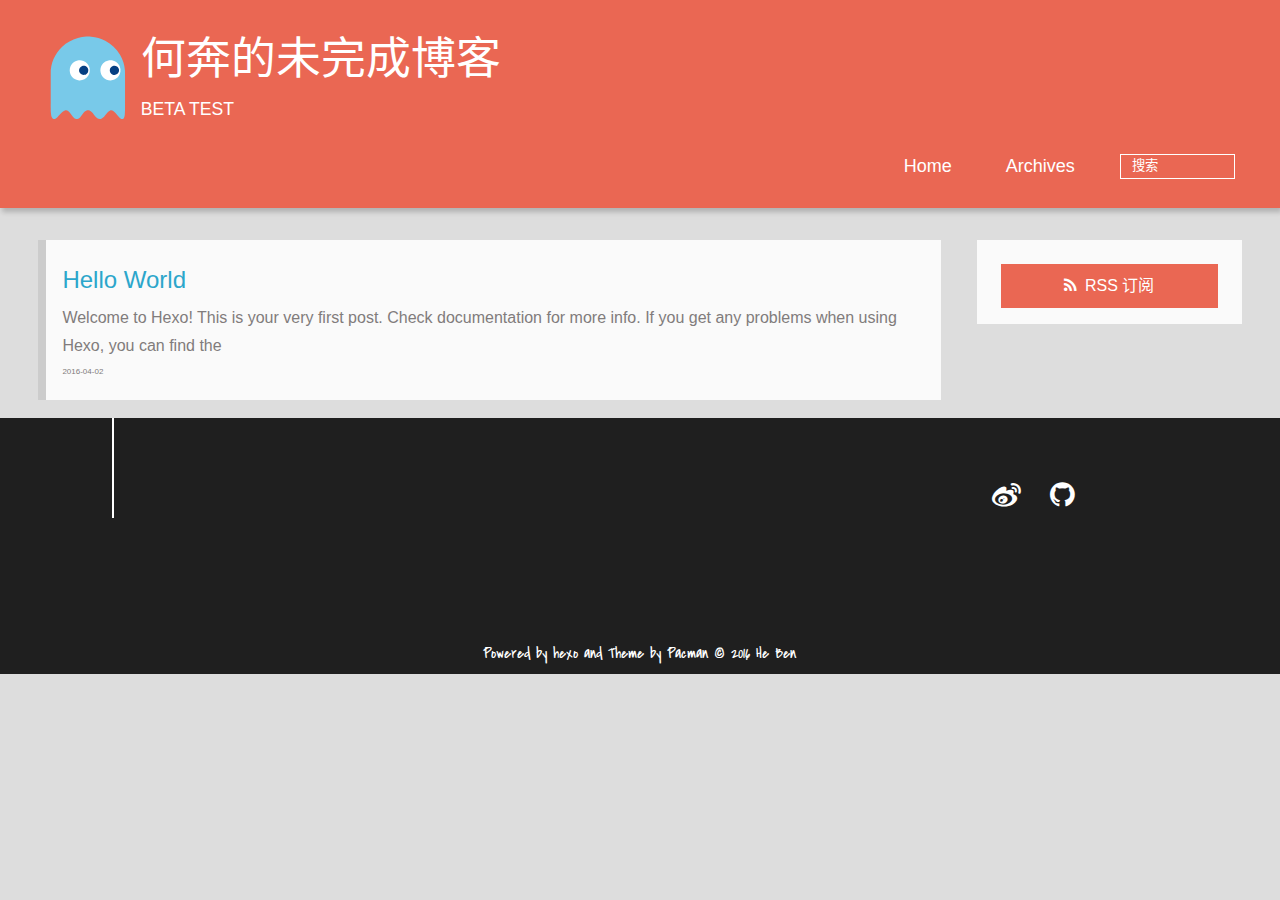
==== index.html @ cc57c38c "Site updated: 2016-04-03 23:12:09" ====
<!DOCTYPE HTML>
<html lang="zh-CN">
<head>
  <meta charset="UTF-8">
  
    <title>何奔的未完成博客</title>
    <meta name="viewport" content="width=device-width, initial-scale=1, maximum-scale=3, minimum-scale=1">
    
    <meta name="author" content="He Ben">
    
    <meta name="description" content="何奔的博客">
    
    
    
    
    
    <link rel="icon" href="/img/favicon.ico">
    
    
    <link rel="apple-touch-icon" href="/img/pacman.jpg">
    <link rel="apple-touch-icon-precomposed" href="/img/pacman.jpg">
    
    <link rel="stylesheet" href="/css/style.css">
</head>

  <body>
    <header>
      <div>
		
			<div id="imglogo">
				<a href="/"><img src="/img/logo.svg" alt="何奔的未完成博客" title="何奔的未完成博客"/></a>
			</div>
			
			<div id="textlogo">
				<h1 class="site-name"><a href="/" title="何奔的未完成博客">何奔的未完成博客</a></h1>
				<h2 class="blog-motto">BETA TEST</h2>
			</div>
			<div class="navbar"><a class="navbutton navmobile" href="#" title="菜单">
			</a></div>
			<nav class="animated">
				<ul>
					
						<li><a href="/">Home</a></li>
					
						<li><a href="/archives">Archives</a></li>
					
					<li>
					
					<form class="search" action="//google.com/search" method="get" accept-charset="utf-8">
						<label>Search</label>
						<input type="text" id="search" name="q" autocomplete="off" maxlength="20" placeholder="搜索" />
						<input type="hidden" name="q" value="site:yoursite.com">
					</form>
					
					</li>
				</ul>
			</nav>			
</div>

    </header>
    <div id="container">
      <div id="main">

  <section class="post" itemscope itemprop="blogPost">
  
    <a href="/2016/04/02/hello-world/" title="Hello World" itemprop="url">
  
    <h1 itemprop="name">Hello World</h1>
    
     
           <p itemprop="description" >Welcome to Hexo! This is your very first post. Check documentation for more info. If you get any problems when using Hexo, you can find the </p>
        
    
    <time datetime="2016-04-02T09:28:48.099Z" itemprop="datePublished">2016-04-02</time>
  </a>
</section>


</div>
      <div class="openaside"><a class="navbutton" href="#" title="显示侧边栏"></a></div>

<div id="asidepart">
<div class="closeaside"><a class="closebutton" href="#" title="隐藏侧边栏"></a></div>
<aside class="clearfix">

  

  

  <div class="rsspart">
	<a href="null" target="_blank" title="rss">RSS 订阅</a>
</div>

</aside>
</div>
    </div>
    <footer><div id="footer" >
	
	<div class="line">
		<span></span>
		<div class="author"></div>
	</div>
	
	
	<div class="social-font clearfix">
		
		<a href="http://weibo.com/http://weibo.com/3191573155/profile?topnav=1&amp;wvr=6&amp;is_all=1" target="_blank" title="weibo"></a>
		
		
		
		<a href="https://github.com/https://github.com/heben0011" target="_blank" title="github"></a>
		
		
		
	</div>
		<p class="copyright">Powered by <a href="http://hexo.io" target="_blank" title="hexo">hexo</a> and Theme by <a href="https://github.com/A-limon/pacman" target="_blank" title="Pacman">Pacman</a> © 2016 
		
		<a href="http://yoursite.com" target="_blank" title="He Ben">He Ben</a>
		
		</p>
</div>
</footer>
    <script src="/js/jquery-2.1.0.min.js"></script>
<script type="text/javascript">
$(document).ready(function(){ 
  $('.navbar').click(function(){
    $('header nav').toggleClass('shownav');
  });
  var myWidth = 0;
  function getSize(){
    if( typeof( window.innerWidth ) == 'number' ) {
      myWidth = window.innerWidth;
    } else if( document.documentElement && document.documentElement.clientWidth) {
      myWidth = document.documentElement.clientWidth;
    };
  };
  var m = $('#main'),
      a = $('#asidepart'),
      c = $('.closeaside'),
      o = $('.openaside');
  $(window).resize(function(){
    getSize(); 
    if (myWidth >= 1024) {
      $('header nav').removeClass('shownav');
    }else
    {
      m.removeClass('moveMain');
      a.css('display', 'block').removeClass('fadeOut');
      o.css('display', 'none');
        
    }
  });
  c.click(function(){
    a.addClass('fadeOut').css('display', 'none');
    o.css('display', 'block').addClass('fadeIn');
    m.addClass('moveMain');
  });
  o.click(function(){
    o.css('display', 'none').removeClass('beforeFadeIn');
    a.css('display', 'block').removeClass('fadeOut').addClass('fadeIn');      
    m.removeClass('moveMain');
  });
  $(window).scroll(function(){
    o.css("top",Math.max(80,260-$(this).scrollTop()));
  });
});
</script>







  </body>
 </html>
---- css/style.css ----
html,
body,
div,
span,
applet,
object,
iframe,
h1,
h2,
h3,
h4,
h5,
h6,
p,
blockquote,
pre,
a,
abbr,
acronym,
address,
big,
cite,
code,
del,
dfn,
em,
img,
ins,
kbd,
q,
s,
samp,
small,
strike,
strong,
sub,
sup,
tt,
var,
dl,
dt,
dd,
ol,
ul,
li,
fieldset,
form,
label,
legend,
table,
caption,
tbody,
tfoot,
thead,
tr,
th,
td {
  margin: 0;
  padding: 0;
  border: 0;
  outline: 0;
  font-weight: inherit;
  font-style: inherit;
  font-family: inherit;
  font-size: 100%;
  vertical-align: baseline;
}
body {
  line-height: 1;
  color: #000;
  background: #fff;
}
ol,
ul {
  list-style: none;
}
table {
  border-collapse: separate;
  border-spacing: 0;
  vertical-align: middle;
}
caption,
th,
td {
  text-align: left;
  font-weight: normal;
  vertical-align: middle;
}
a img {
  border: none;
}
/* custom Font*/
@font-face {
  font-family: "covered_by_your_graceregular";
  font-weight: normal;
  font-style: normal;
  src: url("../font/coveredbyyourgrace-webfont.eot");
  src: url("../font/coveredbyyourgrace-webfont.eot?#iefix") format('embedded-opentype'), url("../font/coveredbyyourgrace-webfont.svg#covered_by_your_graceregular") format('svg'), url("../font/coveredbyyourgrace-webfont.woff") format('woff'), url("../font/coveredbyyourgrace-webfont.ttf") format('truetype');
}
/* icon Font */
@font-face {
  font-family: "FontAwesome";
  font-style: normal;
  font-weight: normal;
  src: url("../font/fontawesome-webfont.eot?v=#4.0.3");
  src: url("../font/fontawesome-webfont.eot?#iefix&v=#4.0.3") format("embedded-opentype"), url("../font/fontawesome-webfont.woff?v=#4.0.3") format("woff"), url("../font/fontawesome-webfont.ttf?v=#4.0.3") format("truetype"), url("../font/fontawesome-webfont.svg#fontawesomeregular?v=#4.0.3") format("svg");
}
/* Public style */
* {
  -webkit-margin-before: 0;
  -webkit-margin-after: 0;
}
body {
  background: #ddd;
  font-family: "Helvetica Neue", "Helvetica", "Microsoft YaHei", "WenQuanYi Micro Hei", Arial, sans-serif;
  font-size: 100%;
  color: #817c7c;
  line-height: 1.5;
}
small {
  font-size: 80%;
}
sub,
sup {
  font-size: 75%;
  line-height: 0;
  position: relative;
  vertical-align: baseline;
}
sup {
  top: -0.5em;
  padding-left: 0.3em;
}
sub {
  bottom: -0.25em;
}
a {
  text-decoration: none;
  color: #817c7c;
}
a:hover,
a:focus {
  outline: 0;
  text-decoration: none;
  -webkit-transition: color 0.25s, background 0.5s;
  -moz-transition: color 0.25s, background 0.5s;
  -o-transition: color 0.25s, background 0.5s;
  -ms-transition: color 0.25s, background 0.5s;
  transition: color 0.25s, background 0.5s;
}
a:hover:before {
  -webkit-transition: color 0.25s, background 0.5s;
  -moz-transition: color 0.25s, background 0.5s;
  -o-transition: color 0.25s, background 0.5s;
  -ms-transition: color 0.25s, background 0.5s;
  transition: color 0.25s, background 0.5s;
}
input:focus {
  outline: none;
}
input,
button {
  margin: 0;
  padding: 0;
}
input::-moz-focus-inner,
button::-moz-focus-inner {
  border: 0;
  padding: 0;
}
h1 {
  font-size: 1.5em;
}
.fa {
  display: inline-block;
  font-family: FontAwesome;
  font-style: normal;
  font-weight: normal;
  line-height: 1;
  -webkit-font-smoothing: antialiased;
  -moz-osx-font-smoothing: grayscale;
}
.clearfix {
  zoom: 1;
}
.clearfix:before,
.clearfix:after {
  content: "";
  display: table;
}
.clearfix:after {
  clear: both;
}
::-webkit-input-placeholder {
  color: #fff;
  padding: 2px 0 0 4px;
}
::-moz-placeholder {
  color: #fff;
  padding: 2px 0 0 4px;
}
:-ms-input-placeholder {
  color: #fff;
  padding: 2px 0 0 4px;
}
::-webkit-input-placeholder::before {
  font-family: "FontAwesome";
  -webkit-font-smoothing: antialiased;
  -moz-osx-font-smoothing: grayscale;
  content: "\f002";
  padding-right: 4px;
}
::-moz-placeholder:before {
  font-family: "FontAwesome";
  -webkit-font-smoothing: antialiased;
  -moz-osx-font-smoothing: grayscale;
  content: "\f002";
  padding-right: 4px;
}
:-ms-input-placeholder::before {
  font-family: "FontAwesome";
  -webkit-font-smoothing: antialiased;
  -moz-osx-font-smoothing: grayscale;
  content: "\f002";
  padding-right: 4px;
}
input[type="search"]::-webkit-search-cancel-button,
input[type="search"]::-webkit-search-decoration {
  -webkit-appearance: none;
}
::-webkit-search-cancel-button:after {
  font-family: "FontAwesome";
  -webkit-font-smoothing: antialiased;
  -moz-osx-font-smoothing: grayscale;
  content: '\f00d';
  color: #fff;
  padding-right: 4px;
}
/* css3 animate */
.animated {
  -webkit-animation-fill-mode: both;
  -moz-animation-fill-mode: both;
  -o-animation-fill-mode: both;
  -ms-animation-fill-mode: both;
  animation-fill-mode: both;
  -webkit-animation-duration: 1s;
  -moz-animation-duration: 1s;
  -o-animation-duration: 1s;
  -ms-animation-duration: 1s;
  animation-duration: 1s;
}
@-webkit-keyframes fadeIn {
  0% {
    opacity: 0;
    -ms-filter: "progid:DXImageTransform.Microsoft.Alpha(Opacity=0)";
    filter: alpha(opacity=0);
  }
  100% {
    opacity: 1;
    -ms-filter: none;
    filter: none;
  }
}
.fadeIn {
  -webkit-animation-name: fadeIn;
  -moz-animation-name: fadeIn;
  -o-animation-name: fadeIn;
  -ms-animation-name: fadeIn;
  animation-name: fadeIn;
}
.fadeOut {
  -webkit-animation-name: fadeOut;
  -moz-animation-name: fadeOut;
  -o-animation-name: fadeOut;
  -ms-animation-name: fadeOut;
  animation-name: fadeOut;
}
@-moz-keyframes fadeInDown {
  0% {
    opacity: 0;
    -ms-filter: "progid:DXImageTransform.Microsoft.Alpha(Opacity=0)";
    filter: alpha(opacity=0);
    -webkit-transform: translateY(-20px);
    -moz-transform: translateY(-20px);
    -o-transform: translateY(-20px);
    -ms-transform: translateY(-20px);
    transform: translateY(-20px);
  }
  100% {
    opacity: 1;
    -ms-filter: none;
    filter: none;
    -webkit-transform: translateY(0);
    -moz-transform: translateY(0);
    -o-transform: translateY(0);
    -ms-transform: translateY(0);
    transform: translateY(0);
  }
}
@-webkit-keyframes fadeInDown {
  0% {
    opacity: 0;
    -ms-filter: "progid:DXImageTransform.Microsoft.Alpha(Opacity=0)";
    filter: alpha(opacity=0);
    -webkit-transform: translateY(-20px);
    -moz-transform: translateY(-20px);
    -o-transform: translateY(-20px);
    -ms-transform: translateY(-20px);
    transform: translateY(-20px);
  }
  100% {
    opacity: 1;
    -ms-filter: none;
    filter: none;
    -webkit-transform: translateY(0);
    -moz-transform: translateY(0);
    -o-transform: translateY(0);
    -ms-transform: translateY(0);
    transform: translateY(0);
  }
}
@-o-keyframes fadeInDown {
  0% {
    opacity: 0;
    -ms-filter: "progid:DXImageTransform.Microsoft.Alpha(Opacity=0)";
    filter: alpha(opacity=0);
    -webkit-transform: translateY(-20px);
    -moz-transform: translateY(-20px);
    -o-transform: translateY(-20px);
    -ms-transform: translateY(-20px);
    transform: translateY(-20px);
  }
  100% {
    opacity: 1;
    -ms-filter: none;
    filter: none;
    -webkit-transform: translateY(0);
    -moz-transform: translateY(0);
    -o-transform: translateY(0);
    -ms-transform: translateY(0);
    transform: translateY(0);
  }
}
@keyframes fadeInDown {
  0% {
    opacity: 0;
    -ms-filter: "progid:DXImageTransform.Microsoft.Alpha(Opacity=0)";
    filter: alpha(opacity=0);
    -webkit-transform: translateY(-20px);
    -moz-transform: translateY(-20px);
    -o-transform: translateY(-20px);
    -ms-transform: translateY(-20px);
    transform: translateY(-20px);
  }
  100% {
    opacity: 1;
    -ms-filter: none;
    filter: none;
    -webkit-transform: translateY(0);
    -moz-transform: translateY(0);
    -o-transform: translateY(0);
    -ms-transform: translateY(0);
    transform: translateY(0);
  }
}
body >header {
  width: 100%;
  -webkit-box-shadow: 2px 4px 5px rgba(3,3,3,0.2);
  box-shadow: 2px 4px 5px rgba(3,3,3,0.2);
  background: #ea6753;
  color: #fff;
  padding: 1em 0 0.8em;
}
@media only screen and (min-width: 1024px) {
  body >header {
    padding: 1.8em 0 1.5em;
  }
}
body >header >div {
  width: 95%;
  margin: 0 auto;
  position: relative;
  overflow: hidden;
}
@media only screen and (min-width: 1024px) {
  body >header >div {
    width: 93%;
  }
}
body >header a {
  display: block;
  color: #fff;
}
#imglogo {
  float: left;
  width: 4em;
  height: 4em;
}
@media only screen and (min-width: 768px) {
  #imglogo {
    width: 5em;
  }
}
@media only screen and (min-width: 1024px) {
  #imglogo {
    width: 5.5em;
  }
}
#imglogo img {
  width: 4em;
}
@media only screen and (min-width: 768px) {
  #imglogo img {
    width: 5em;
  }
}
@media only screen and (min-width: 1024px) {
  #imglogo img {
    width: 5.5em;
  }
}
#textlogo {
  float: left;
  width: 75%;
  margin-left: 0.5em;
}
#textlogo h1.site-name {
  width: 86%;
  font-family: "covered_by_your_graceregular";
  font-size: 200%;
  line-height: 1.5;
  -webkit-font-smoothing: antialiased;
  -moz-osx-font-smoothing: grayscale;
}
@media only screen and (min-width: 768px) {
  #textlogo h1.site-name {
    font-size: 240%;
  }
}
@media only screen and (min-width: 1024px) {
  #textlogo h1.site-name {
    font-size: 280%;
  }
}
#textlogo h2.blog-motto {
  font-size: 0.7em;
  font-weight: normal;
}
@media only screen and (min-width: 768px) {
  #textlogo h2.blog-motto {
    font-size: 100%;
  }
}
@media only screen and (min-width: 1024px) {
  #textlogo h2.blog-motto {
    font-size: 110%;
  }
}
.navbar {
  position: absolute;
  width: 2em;
  right: 0em;
  top: 1em;
  padding: 0.5em;
}
@media only screen and (min-width: 1024px) {
  .navbar {
    display: none;
  }
}
.navbutton::before {
  font-family: "FontAwesome";
  -webkit-font-smoothing: antialiased;
  -moz-osx-font-smoothing: grayscale;
  content: "\f0c9";
}
.navmobile::before {
  padding-left: 1em;
}
header nav {
  float: left;
  width: 100%;
  font-size: 112.5%;
  padding-top: 0.5em;
  max-height: 0.01em;
  -webkit-transition: max-height 1s ease-out;
  -moz-transition: max-height 1s ease-out;
  -o-transition: max-height 1s ease-out;
  -ms-transition: max-height 1s ease-out;
  transition: max-height 1s ease-out;
}
@media only screen and (min-width: 568px) {
  header nav {
    width: 50%;
  }
}
@media only screen and (min-width: 1024px) {
  header nav {
    float: right;
    width: auto;
    margin-top: 1em;
    max-height: none;
  }
}
@media only screen and (min-width: 1024px) {
  header nav ul {
    float: right;
  }
}
@media only screen and (min-width: 1024px) {
  header nav ul li {
    float: left;
  }
}
header nav ul li a {
  padding: 0.2em 0 0.2em 1em;
}
@media only screen and (min-width: 1024px) {
  header nav ul li a {
    padding: 0.2em 1.5em;
  }
}
header nav ul li a:hover {
  background: #dd2c11;
  color: #e9cd4c;
}
.shownav {
  max-height: 40em;
}
.search {
  padding: 0.1em 0 0 1em;
}
.search input {
  line-height: 1.7;
  border: 1px solid #fff;
  color: #fff;
  background: transparent;
  width: 80%;
  padding-left: 0.5em;
}
@media only screen and (min-width: 1024px) {
  .search input {
    width: 8em;
    -webkit-transition: 0.5s width;
    -moz-transition: 0.5s width;
    -o-transition: 0.5s width;
    -ms-transition: 0.5s width;
    transition: 0.5s width;
  }
  .search input:focus {
    width: 15em;
  }
}
.search label {
  display: none;
}
/* index layout */
#container {
  width: 95%;
  margin: 0 auto;
  overflow: hidden;
}
@media only screen and (min-width: 768px) {
  #container {
    width: 96%;
  }
}
@media only screen and (min-width: 1024px) {
  #container {
    width: 94%;
  }
}
@media only screen and (min-width: 1560px) {
  #container {
    width: 82%;
  }
}
#main {
  margin: 1em 0 0;
  line-height: 1.8;
}
@media only screen and (min-width: 1024px) {
  #main {
    margin: 2em 0 0;
    width: 75%;
    float: left;
    -webkit-transition: margin 0.5s ease-out;
    -moz-transition: margin 0.5s ease-out;
    -o-transition: margin 0.5s ease-out;
    -ms-transition: margin 0.5s ease-out;
    transition: margin 0.5s ease-out;
  }
}
#main section.post {
  background: #fafafa;
  margin-bottom: 0.125em;
}
#main section.post a {
  display: block;
  border-left: 0.5em solid #ccc;
  -webkit-transition: border-left 0.45s;
  -moz-transition: border-left 0.45s;
  -o-transition: border-left 0.45s;
  -ms-transition: border-left 0.45s;
  transition: border-left 0.45s;
  padding: 0.5em;
}
@media only screen and (min-width: 768px) {
  #main section.post a {
    padding: 1em;
  }
}
#main section.post a:hover {
  border-left: 0.5em solid #ea6753;
}
#main section.post a h1 {
  color: #2ca6cb;
  line-height: 2;
}
#main section.post a p {
  color: #817c7c;
}
#main section.post a time {
  color: #817c7c;
  display: block;
  margin: 0.5em 0;
  font-size: 0.5em;
}
.moveMain {
  margin-left: 10% !important;
}
#page-nav {
  background: #fafafa;
  text-align: center;
  overflow: hidden;
}
#page-nav a,
#page-nav span {
  display: inline-block;
  padding: 0.5em 1em;
}
#page-nav a {
  color: #2ca6cb;
}
#page-nav a:hover {
  background: #ccc;
  color: #ea6753;
}
#page-nav .prev {
  float: left;
  border-left: 0.5em solid #ccc;
  -webkit-transition: border-left 0.5s;
  -moz-transition: border-left 0.5s;
  -o-transition: border-left 0.5s;
  -ms-transition: border-left 0.5s;
  transition: border-left 0.5s;
}
#page-nav .prev:hover {
  border-left: 0.5em solid #ea6753;
}
#page-nav .next {
  float: right;
}
#page-nav .page-number {
  display: none;
}
@media only screen and (min-width: 768px) {
  #page-nav .page-number {
    display: inline-block;
  }
}
#page-nav .current {
  color: #b8b8b8;
  font-weight: bold;
}
#page-nav .space {
  color: #2ca6cb;
}
/* page layout */
@media only screen and (min-width: 1024px) {
  .page {
    margin-left: 10% !important;
  }
}
/* archive layout */
.category-icon:before,
.tag-icon:before,
.archive-icon:before {
  font-family: "FontAwesome";
  -webkit-font-smoothing: antialiased;
  -moz-osx-font-smoothing: grayscale;
  color: #ccc;
  font-size: 100%;
  padding-right: 0.3em;
}
.category-icon:before {
  content: "\f07b";
}
.tag-icon:before {
  content: "\f02c";
}
.archive-icon:before {
  content: "\f187";
}
.archive-title {
  margin: 1em 0;
  width: 97%;
  padding: 2em 0 2em 3%;
  background: #fafafa;
  border-left: 0.5em solid #ccc;
}
@media only screen and (min-width: 1024px) {
  .archive-title {
    margin: 2em 0;
    width: 18.5%;
    padding-left: 0.5%;
    float: left;
  }
}
.archive-title h2 {
  width: 90%;
  color: #2ca6cb;
  font-size: 120%;
}
.archive-title a {
  color: #2ca6cb;
  -webkit-transition: color 0.5s;
  -moz-transition: color 0.5s;
  -o-transition: color 0.5s;
  -ms-transition: color 0.5s;
  transition: color 0.5s;
}
.archive-title a:hover {
  color: #ea6753;
  -webkit-transition: color 0.5s;
  -moz-transition: color 0.5s;
  -o-transition: color 0.5s;
  -ms-transition: color 0.5s;
  transition: color 0.5s;
}
.current {
  color: #ea6753 !important;
}
@media only screen and (min-width: 768px) {
  .archive-part {
    min-height: 200px;
  }
}
@media only screen and (min-width: 1024px) {
  .archive-part {
    width: 78% !important;
    float: right;
    margin-left: 2% !important;
  }
}
.archive-part section.post {
  width: 100%;
}
@media only screen and (min-width: 768px) {
  .archive-part section.post {
    float: left;
    width: 50%;
  }
}
@media only screen and (min-width: 1024px) {
  .archive-part section.post {
    width: 33.333%;
  }
}
@media only screen and (min-width: 768px) {
  .archive-nav {
    width: 100%;
    float: left;
    margin-top: 1em;
  }
}
/* tags&categories layout */
.all-list-box {
  min-height: 400px;
}
.post,
.page {
  background: #fafafa;
}
.post a,
.page a {
  color: #2ca6cb;
}
.post a:hover,
.page a:hover {
  color: #ea6753;
}
@media only screen and (min-width: 768px) {
  article header.article-info {
    border-bottom: 1px solid #dbdbdb;
  }
}
article header.article-info >h1 {
  padding: 0.2em 3%;
  font-size: 170%;
  line-height: 1.5;
  word-wrap: break-word;
  word-break: normal;
  -webkit-font-smoothing: antialiased;
  -moz-osx-font-smoothing: grayscale;
  border-left: 5px solid #ea6753;
}
@media only screen and (min-width: 1024px) {
  article header.article-info >h1 {
    font-size: 200%;
    padding-top: 0.3em;
  }
}
article header.article-info >p.article-author {
  padding: 0.3em 4% 0.3em 0;
  text-align: right;
  border-bottom: 1px solid #dbdbdb;
}
@media only screen and (min-width: 768px) {
  article header.article-info >p.article-author {
    float: right;
    border-bottom: none;
  }
}
article header.article-info >p.article-time {
  padding-top: 0.5em;
  font-size: 0.8em;
  text-align: center;
}
@media only screen and (min-width: 768px) {
  article header.article-info >p.article-time {
    float: right;
    margin-right: 1em;
    padding-top: 0.1em;
    font-size: 0.9em;
  }
}
article header.article-info >p.article-time:before {
  font-family: "FontAwesome";
  font-size: 130%;
  content: "\f017";
  -webkit-font-smoothing: antialiased;
  -moz-osx-font-smoothing: grayscale;
}
article .article-content {
  padding: 1.5em 4%;
}
article .article-content .kb {
  padding: 0.1em 0.6em;
  border: 1px solid #ccc;
  background-color: code-color;
  color: #8f8f8f;
  -webkit-box-shadow: 0 1px 0 rgba(0,0,0,0.2), 0 0 0 2px #fff inset;
  box-shadow: 0 1px 0 rgba(0,0,0,0.2), 0 0 0 2px #fff inset;
  -webkit-border-radius: 3px;
  border-radius: 3px;
  display: inline-block;
  margin: 0 0.1em;
  text-shadow: 0 1px 0 #fff;
  line-height: 1.5;
  white-space: nowrap;
}
article .article-content h1,
article .article-content h2 {
  font-size: 180%;
  line-height: 1.2em;
}
article .article-content h3,
article .article-content h4,
article .article-content h5,
article .article-content h6 {
  font-size: 140%;
}
article .article-content h1,
article .article-content h2,
article .article-content h3,
article .article-content h4,
article .article-content h5,
article .article-content h6 {
  color: #333;
  -webkit-font-smoothing: antialiased;
  -moz-osx-font-smoothing: grayscale;
  padding: 0.3em 0;
  margin: 0.5em 0;
}
article .article-content h1 >code,
article .article-content h2 >code,
article .article-content h3 >code,
article .article-content h4 >code,
article .article-content h5 >code,
article .article-content h6 >code {
  color: #a3a3a3;
}
article .article-content hr {
  border: 1px solid #dbdbdb;
}
article .article-content strong {
  font-weight: bold;
}
article .article-content em {
  font-style: italic;
}
article .article-content acronym,
article .article-content abbr {
  border-bottom: 1px dotted;
}
article .article-content blockquote {
  border-left: 0.2em solid #ea6753;
  margin: 0.65em 0 0.65em 4%;
  padding-left: 1%;
  line-height: 1.5;
  font-size: 110%;
}
article .article-content blockquote footer {
  background: #fafafa;
  padding: 0;
  margin: 0;
  font-size: 80%;
  line-height: 1em;
}
article .article-content blockquote cite {
  font-style: italic;
  padding-left: 0.5em;
}
article .article-content ul,
article .article-content ol {
  padding-left: 2em;
  font-size: 105%;
}
@media only screen and (min-width: 768px) {
  article .article-content ul,
  article .article-content ol {
    padding-left: 3em;
  }
}
article .article-content ul li {
  list-style: disc;
  text-align: match-parent;
  margin: 0.5em 0;
}
article .article-content ol li {
  list-style-type: decimal;
  margin: 0.5em 0;
}
article .article-content dl dt {
  font-weight: blod;
}
article .article-content ul li>code,
article .article-content ol li>code,
article .article-content p code,
article .article-content strong code,
article .article-content em code {
  font-family: Monaco, Menlo, Consolas, Courier New, monospace;
  background: #eee;
  color: #747070;
  border: 1px solid #d6d6d6;
  padding: 0 5px;
  margin: 0 2px;
  font-size: 90%;
  white-space: nowrap;
  text-shadow: 0 1px #fff;
}
article .article-content p {
  font-size: 105%;
  line-height: 1.7;
  margin: 0.7em 0;
}
@media only screen and (min-width: 1024px) {
  article .article-content p {
    margin: 1.2em 0;
  }
}
article .article-content img,
article .article-content video,
article .article-content figure img {
  max-width: 100%;
  display: block;
  margin: auto;
  height: auto;
  vertical-align: middle;
  padding-top: 0.5em;
}
@media only screen and (min-width: 1024px) {
  article .article-content img,
  article .article-content video,
  article .article-content figure img {
    padding-top: 0.7em;
  }
}
article .article-content figcaption,
article .article-content .caption {
  text-align: center;
  display: block;
  font-size: 0.9em;
  font-weight: blod;
}
article .article-content .video-container {
  position: relative;
  padding-top: 56%;
  height: 0;
  overflow: hidden;
}
article .article-content .video-container iframe,
article .article-content .video-container object,
article .article-content .video-container embed {
  position: absolute;
  top: 0;
  left: 0;
  width: 100%;
  height: 100%;
  margin-top: 0;
}
article .article-content table {
  width: 100%;
  border-collapse: collapse;
  border-spacing: 0;
}
article .article-content table th {
  font-weight: bold;
  border-bottom: 3px solid #dbdbdb;
  padding-bottom: 0.5em;
}
article .article-content table td {
  border-bottom: 1px solid #dbdbdb;
  padding: 10px 0;
}
article .article-content .pullquote {
  text-align: left;
  width: 45%;
  margin: 0;
  border: none;
}
article .article-content .left {
  margin-left: 0.5em;
  margin-right: 1em;
  float: left;
}
article .article-content .right {
  margin-right: 0.5em;
  margin-left: 1em;
  float: right;
}
footer.article-footer {
  background: #fafafa;
  padding: 0 4%;
  margin: 0;
  border-top: 1px solid #dbdbdb;
}
.article-share {
  float: right;
  width: 100%;
}
@media only screen and (min-width: 568px) {
  .article-share {
    width: 60%;
  }
}
@media only screen and (min-width: 768px) {
  .article-share {
    width: 40%;
  }
}
.share span {
  float: right;
  height: 3em;
  width: 1em;
  margin-right: 0.5em;
  position: relative;
  color: #d6d6d6;
}
.share span:before {
  font-family: "FontAwesome";
  content: "\f064";
  font-size: 1em;
  -webkit-font-smoothing: antialiased;
  -moz-osx-font-smoothing: grayscale;
  width: 1.5em;
  height: 1.5em;
  position: absolute;
  top: 50%;
  left: 50%;
  margin-top: -0.75em;
  margin-left: -0.75em;
}
.share a {
  float: right;
  width: 3em;
  height: 3em;
  display: block;
  position: relative;
}
.share a:before {
  font-size: 100%;
  font-family: "FontAwesome";
  text-align: center;
  color: #817c7c;
  -webkit-font-smoothing: antialiased;
  -moz-osx-font-smoothing: grayscale;
  width: 1.5em;
  height: 1.5em;
  position: absolute;
  top: 50%;
  left: 50%;
  margin-top: -0.75em;
  margin-left: -0.75em;
}
.share a:hover:before {
  color: #fff;
}
.article-share-twitter:before {
  content: "\f099";
}
.article-share-twitter:hover {
  background: #00aced;
  text-shadow: 0 1px #008abe;
}
.article-share-facebook:before {
  content: "\f09a";
}
.article-share-facebook:hover {
  background: #3b5998;
  text-shadow: 0 1px #2f477a;
}
.article-share-weibo:before {
  content: "\f18a";
}
.article-share-weibo:hover {
  background: #eb182c;
  text-shadow: 0 1px #bf1121;
}
.article-share-qrcode:before {
  content: "\f029";
}
.article-share-qrcode:hover {
  background: #49ae0f;
  text-shadow: 0 1px #3a8b0c;
}
.article-back-to-top:before {
  content: "\f062";
}
.article-back-to-top:hover {
  background: #762c54;
  text-shadow: 0 1px #5e2343;
}
.qrcode {
  width: 15em;
  height: 15em;
  position: absolute;
  top: 50%;
  left: 50%;
  margin-top: -7.5em;
  margin-left: -7.5em;
  background: #fff;
  border: 2px solid #ccc;
  -webkit-border-radius: 3px;
  border-radius: 3px;
  display: inline-block;
  opacity: 0;
  -ms-filter: "progid:DXImageTransform.Microsoft.Alpha(Opacity=0)";
  filter: alpha(opacity=0);
  position: fixed;
  text-align: center;
  visibility: hidden;
  z-index: 10;
  -webkit-transition: opacity 0.5s;
  -moz-transition: opacity 0.5s;
  -o-transition: opacity 0.5s;
  -ms-transition: opacity 0.5s;
  transition: opacity 0.5s;
}
@media only screen and (min-width: 1024px) {
  .qrcode {
    width: 20em;
    height: 20em;
    position: absolute;
    top: 50%;
    left: 50%;
    margin-top: -10em;
    margin-left: -10em;
    position: fixed;
  }
}
.qrcode span {
  display: block;
  width: 80%;
  height: 1.5em;
  font-size: 80%;
  float: left;
}
.qrcode span:before {
  content: none;
}
.qrcode a {
  display: block;
  width: 16%;
  height: 1.5em;
  float: left;
}
.qrcode img {
  width: 90%;
  height: 90%;
}
.qrclose:before {
  font-family: "FontAwesome";
  -webkit-font-smoothing: antialiased;
  -moz-osx-font-smoothing: grayscale;
  content: "\f057";
  color: #ccc;
}
.qrclose:hover:before {
  color: #2ca6cb !important;
}
.overlay {
  display: none !important;
}
.overlay:target+.qrcode {
  opacity: 1;
  -ms-filter: none;
  filter: none;
  visibility: visible;
}
.article-tags,
.article-categories {
  padding: 0.5em 0;
  float: left;
  width: 100%;
}
@media only screen and (min-width: 568px) {
  .article-tags,
  .article-categories {
    width: 50%;
  }
}
@media only screen and (min-width: 768px) {
  .article-tags,
  .article-categories {
    width: 30%;
  }
}
.article-tags {
  color: #d6d6d6;
}
.article-tags span {
  position: relative;
  float: left;
  width: 1em;
  height: 2em;
  margin-right: 0.5em;
}
.article-tags span:before {
  font-family: "FontAwesome";
  -webkit-font-smoothing: antialiased;
  -moz-osx-font-smoothing: grayscale;
  width: 1.2em;
  height: 1.2em;
  position: absolute;
  top: 50%;
  left: 50%;
  margin-top: -0.6em;
  margin-left: -0.6em;
  content: "\f02c";
}
.article-tags a {
  float: left;
  padding: 0 0.3em;
  margin: 0.3em;
  background: #e6e6e6;
}
.article-tags a:hover {
  color: #fff;
  background: #2ca6cb;
}
.article-categories {
  color: #d6d6d6;
  margin-top: 0.3em;
}
.article-categories span:before {
  font-family: "FontAwesome";
  -webkit-font-smoothing: antialiased;
  -moz-osx-font-smoothing: grayscale;
  content: "\f07b";
}
.article-category-link {
  padding: 0.5em;
  margin: 0 0.3em;
}
.article-category-link:hover {
  color: #fff !important;
  background: #2ca6cb;
}
.article-nav {
  padding: 0 10%;
}
@media only screen and (min-width: 768px) {
  .article-nav {
    padding: 0 4%;
  }
}
.article-nav strong {
  font-size: 0.6em;
}
.article-nav a {
  display: block;
  overflow: hidden;
}
.article-nav .prev a:hover,
.article-nav .next a:hover {
  background: #2ca6cb;
  color: #fff;
}
.article-nav .prev {
  width: 100%;
  float: left;
}
.article-nav .prev strong {
  padding-left: 1.8em;
}
.article-nav .prev span:before {
  font-family: "FontAwesome";
  -webkit-font-smoothing: antialiased;
  -moz-osx-font-smoothing: grayscale;
  content: "\f100";
  padding-right: 0.5em;
}
@media only screen and (min-width: 768px) {
  .article-nav .prev {
    width: 45%;
    float: left;
  }
}
.article-nav .next {
  width: 100%;
  float: left;
  text-align: left;
}
.article-nav .next strong {
  padding-left: 1.5em;
}
.article-nav .next span:before {
  font-family: "FontAwesome";
  -webkit-font-smoothing: antialiased;
  -moz-osx-font-smoothing: grayscale;
  content: "\f101";
  padding-right: 0.5em;
}
@media only screen and (min-width: 768px) {
  .article-nav .next {
    width: 45%;
    float: right;
    text-align: right;
  }
  .article-nav .next strong {
    padding-right: 1.8em;
  }
  .article-nav .next span:before {
    content: none;
  }
  .article-nav .next span:after {
    font-family: "FontAwesome";
    -webkit-font-smoothing: antialiased;
    -moz-osx-font-smoothing: grayscale;
    content: "\f101";
    padding-left: 0.5em;
  }
}
section.comment {
  padding: 0 4%;
  margin: 1em 0;
}
.toc-article {
  background: #eee;
  margin: 2em 0 0 0.5em;
  padding: 1em;
}
.toc-article strong {
  padding: 0.3em 0;
}
#toc {
  line-height: 1em;
  font-size: 0.8em;
  float: right;
}
#toc .toc {
  padding: 0;
}
#toc .toc li {
  list-style-type: none;
}
#toc .toc-child {
  padding-left: 1.5em;
}
#toc.toc-aside {
  display: none;
  width: 13%;
  position: fixed;
  right: 2%;
  top: 320px;
  overflow: hidden;
  line-height: 1.5em;
  font-size: 1em;
  color: #333;
  opacity: 0.6;
  -ms-filter: "progid:DXImageTransform.Microsoft.Alpha(Opacity=60)";
  filter: alpha(opacity=60);
  -webkit-transition: opacity 1s ease-out;
  -moz-transition: opacity 1s ease-out;
  -o-transition: opacity 1s ease-out;
  -ms-transition: opacity 1s ease-out;
  transition: opacity 1s ease-out;
}
#toc.toc-aside strong {
  padding: 0.3em 0;
  color: #817c7c;
}
#toc.toc-aside:hover {
  -webkit-transition: opacity 0.3s ease-out;
  -moz-transition: opacity 0.3s ease-out;
  -o-transition: opacity 0.3s ease-out;
  -ms-transition: opacity 0.3s ease-out;
  transition: opacity 0.3s ease-out;
  opacity: 1;
  -ms-filter: none;
  filter: none;
}
#toc.toc-aside a {
  -webkit-transition: color 1s ease-out;
  -moz-transition: color 1s ease-out;
  -o-transition: color 1s ease-out;
  -ms-transition: color 1s ease-out;
  transition: color 1s ease-out;
}
#toc.toc-aside a:hover {
  color: #ea6753;
  -webkit-transition: color 0.3s ease-out;
  -moz-transition: color 0.3s ease-out;
  -o-transition: color 0.3s ease-out;
  -ms-transition: color 0.3s ease-out;
  transition: color 0.3s ease-out;
}
.active {
  color: #ea6753 !important;
}
.openaside {
  display: none;
  position: fixed;
  right: 7.5%;
  top: 260px;
}
.openaside a {
  display: block;
  color: #fff;
  border: 1px solid #fff;
  -webkit-border-radius: 5px;
  border-radius: 5px;
  background: #ea6753;
  padding: 0.2em 0.55em;
}
.openaside a::before {
  font-family: "FontAwesome";
  -webkit-font-smoothing: antialiased;
  -moz-osx-font-smoothing: grayscale;
  content: "\f0c9";
}
.closeaside {
  display: none;
}
.closeaside a {
  color: #ea6753;
}
.closeaside a:hover {
  color: #2ca6cb;
}
.closeaside a::before {
  font-family: "FontAwesome";
  -webkit-font-smoothing: antialiased;
  -moz-osx-font-smoothing: grayscale;
  content: "\f0c9";
}
@media only screen and (min-width: 1024px) {
  .closeaside {
    display: block;
    position: absolute;
    right: 25px;
    top: 22px;
  }
}
#asidepart {
  background: #fafafa;
  margin: 1em 0 0;
  padding: 0.5em 2% 1em;
}
@media only screen and (min-width: 1024px) {
  #asidepart {
    position: relative;
    float: left;
    width: 18%;
    margin: 2em 0 0 3%;
  }
}
.asidetitle {
  font-size: 1.1em;
  color: #2ca6cb;
  padding: 0 0 0.3125em 0;
  border-bottom: 0.1875em solid #ccc;
}
.asidetitle a {
  color: #2ca6cb;
}
.asidetitle a:hover {
  color: #ea6753;
  -webkit-transition: color 0.5s;
  -moz-transition: color 0.5s;
  -o-transition: color 0.5s;
  -ms-transition: color 0.5s;
  transition: color 0.5s;
}
@media only screen and (min-width: 768px) {
  .categorieslist {
    width: 45%;
    float: left;
    margin: 0 5% 0 0;
  }
}
@media only screen and (min-width: 1024px) {
  .categorieslist {
    width: 100%;
    float: none;
    margin: 1em 0 0;
  }
}
.categorieslist li {
  border-bottom: 1px solid #ccc;
}
.categorieslist li a {
  display: block;
  padding: 0.5em 5%;
}
.categorieslist li a:hover {
  color: #ea6753;
}
.tagslist {
  margin: 1em 0 0;
}
@media only screen and (min-width: 768px) {
  .tagslist {
    width: 45%;
    float: left;
    margin: 0 5% 0 0;
  }
}
@media only screen and (min-width: 1024px) {
  .tagslist {
    width: 100%;
    float: none;
    margin: 1em 0 0;
  }
}
.tagslist ul {
  padding: 0.5em 0;
}
.tagslist ul li {
  float: left;
}
.tagslist ul li a {
  display: block;
  margin: 0.3125em;
  padding: 0.125em 0.3125em;
  background: #dbdbdb;
}
.tagslist ul li a:hover {
  color: #ea6753;
  background: #e6e6e6;
}
.rsspart {
  background: #ea6753;
  width: 100%;
}
@media only screen and (min-width: 768px) {
  .rsspart {
    float: left;
    width: 45%;
    margin: 0 5% 0 0;
  }
}
@media only screen and (min-width: 1024px) {
  .rsspart {
    width: 100%;
    float: none;
    margin: 1em 0 0;
  }
}
.rsspart a {
  color: #fff;
  display: block;
  padding: 0.625em 0;
  text-align: center;
}
.rsspart a:hover {
  color: #ea6753;
  background: #fafafa;
}
.rsspart a::before {
  font-family: "FontAwesome";
  -webkit-font-smoothing: antialiased;
  -moz-osx-font-smoothing: grayscale;
  padding-right: 0.5em;
  content: "\f09e";
}
@media only screen and (min-width: 768px) {
  .archiveslist {
    width: 45%;
    float: left;
    margin: 0 5% 0 0;
  }
}
@media only screen and (min-width: 1024px) {
  .archiveslist {
    width: 100%;
    float: none;
    margin: 1em 0 0;
  }
}
.archiveslist li {
  font-size: 0.8em;
  line-height: 2em;
}
.archiveslist li a {
  padding: 0.5em;
}
.archiveslist li a:hover {
  color: #ea6753;
  -webkit-transition: color 0.25s;
  -moz-transition: color 0.25s;
  -o-transition: color 0.25s;
  -ms-transition: color 0.25s;
  transition: color 0.25s;
}
.archiveslist .archive-list-count:before {
  content: "(";
}
.archiveslist .archive-list-count:after {
  content: ")";
}
.archive-list {
  padding: 0.5em 0;
}
.archive-float ul {
  padding: 0;
}
.archive-float li {
  float: left;
  margin: 0.3em;
}
@media only screen and (min-width: 1024px) {
  .archive-float li {
    float: none;
  }
}
@media only screen and (min-width: 768px) {
  .tagcloudlist {
    width: 45%;
    float: left;
    margin: 0 5% 0 0;
  }
}
@media only screen and (min-width: 1024px) {
  .tagcloudlist {
    width: 100%;
    float: none;
    margin: 1em 0 0;
  }
}
.tagcloudlist .tagcloudlist a {
  padding: 0.2em;
  display: block;
  float: left;
}
.tagcloudlist .tagcloudlist a:hover {
  color: #ea6753;
  -webkit-transition: color 0.25s;
  -moz-transition: color 0.25s;
  -o-transition: color 0.25s;
  -ms-transition: color 0.25s;
  transition: color 0.25s;
}
.linkslist {
  margin-top: 0.5em;
}
@media only screen and (min-width: 768px) {
  .linkslist {
    width: 45%;
    float: left;
    margin: 0 5% 0 0;
  }
}
@media only screen and (min-width: 1024px) {
  .linkslist {
    width: 100%;
    float: none;
    margin: 1em 0 0;
  }
}
.linkslist ul {
  padding: 0.5em 0;
}
.linkslist ul a {
  font-size: 1em;
  line-height: 1.5;
  display: block;
  padding: 0 3%;
}
.linkslist ul a:hover {
  color: #ea6753;
  -webkit-transition: color 0.25s;
  -moz-transition: color 0.25s;
  -o-transition: color 0.25s;
  -ms-transition: color 0.25s;
  transition: color 0.25s;
}
footer {
  margin-top: 1em;
  background: #1f1f1f;
  padding: 0 2% 0.5em;
}
#footer {
  width: 95%;
  margin: 0 auto;
  overflow: hidden;
  position: relative;
}
#footer .line {
  width: 100%;
  height: 14em;
  margin: 0 auto;
}
@media only screen and (min-width: 768px) {
  #footer .line {
    width: 10em;
    float: left;
    position: relative;
  }
}
#footer .line span {
  display: block;
  width: 0.5em;
  height: 6.25em;
  border-right: 0.125em solid #fff;
  margin: 0 auto;
}
@media only screen and (min-width: 768px) {
  #footer .line span {
    position: absolute;
    left: 3em;
    margin: 0 0 1.5em;
  }
}
.author {
  width: 6.875em;
  height: 6.875em;
  margin: 0 auto;
  background: no-repeat url("source/img/author.jpg") left top;
  -webkit-background-size: 6.875em 6.875em;
  -moz-background-size: 6.875em 6.875em;
  background-size: 6.875em 6.875em;
  -webkit-border-radius: 3.4375em;
  border-radius: 3.4375em;
  -webkit-transition: -webkit-transform 2s ease-out;
  -moz-transition: -moz-transform 2s ease-out;
  -o-transition: -o-transform 2s ease-out;
  -ms-transition: -ms-transform 2s ease-out;
  transition: transform 2s ease-out;
}
.author:hover {
  -webkit-transform: rotateZ(360deg);
  -moz-transform: rotateZ(360deg);
  -o-transform: rotateZ(360deg);
  -ms-transform: rotateZ(360deg);
  transform: rotateZ(360deg);
}
@media only screen and (min-width: 768px) {
  .author {
    position: absolute;
    top: 6em;
    margin: 0 0 1.5em;
  }
}
.info {
  font-family: "covered_by_your_graceregular";
  -webkit-font-smoothing: antialiased;
  -moz-osx-font-smoothing: grayscale;
  font-size: 150%;
  line-height: 1.3em;
  width: 90%;
  margin: 0 auto;
  color: #fff;
}
@media only screen and (min-width: 768px) {
  .info {
    margin: 4.5em 0 2em 0;
    float: left;
    width: 75%;
  }
}
.social-font {
  width: 100%;
  margin: 0 auto;
  float: left;
  padding-left: 3%;
}
@media only screen and (min-width: 568px) {
  .social-font {
    padding-left: 20%;
  }
}
@media only screen and (min-width: 768px) {
  .social-font {
    width: 18em;
    position: absolute;
    right: -3em;
    top: 3em;
  }
}
.social-font a {
  float: left;
  display: block;
  width: 14%;
  color: #fff;
  font-size: 180%;
  padding: 0.5em;
}
@media only screen and (min-width: 1024px) {
  .social-font a {
    padding: 0.3em;
  }
}
.social-font a:hover:before {
  color: #2ca6cb;
}
.social-font a[title="weibo"]::before,
.social-font a[title="twitter"]::before,
.social-font a[title="github"]::before,
.social-font a[title="facebook"]::before,
.social-font a[title="linkedin"]::before {
  font-family: "FontAwesome";
  -webkit-font-smoothing: antialiased;
  -moz-osx-font-smoothing: grayscale;
}
.social-font a[title="weibo"]::before {
  content: "\f18a";
}
.social-font a[title="twitter"]::before {
  content: "\f099";
}
.social-font a[title="github"]::before {
  content: "\f09b";
}
.social-font a[title="facebook"]::before {
  content: "\f09a";
}
.social-font a[title="linkedin"]::before {
  content: "\f08c";
}
.copyright {
  -webkit-font-smoothing: antialiased;
  -moz-osx-font-smoothing: grayscale;
  font-family: "covered_by_your_graceregular";
  width: 100%;
  color: #fff;
  text-align: center;
}
@media only screen and (min-width: 768px) {
  .copyright {
    float: left;
  }
}
.copyright a {
  color: #fff;
}
.copyright a:hover {
  color: #2ca6cb;
}
.ds-highlight {
  color: #2ca6cb !important;
}
.ds-highlight:hover {
  color: #ea6753 !important;
}
.ds-avatar {
  background: #fafafa !important;
}
.ds-avatar img {
  width: 54px !important;
  height: 54px !important;
  border: 2px solid #dbdbdb !important;
  -webkit-border-radius: 27px !important;
  border-radius: 27px !important;
  -webkit-transition: -webkit-transform 0.5s ease-out !important;
  -moz-transition: -moz-transform 0.5s ease-out !important;
  -o-transition: -o-transform 0.5s ease-out !important;
  -ms-transition: -ms-transform 0.5s ease-out !important;
  transition: transform 0.5s ease-out !important;
}
.ds-avatar img:hover {
  -webkit-transform: rotateZ(360deg) !important;
  -moz-transform: rotateZ(360deg) !important;
  -o-transform: rotateZ(360deg) !important;
  -ms-transform: rotateZ(360deg) !important;
  transform: rotateZ(360deg) !important;
  -webkit-box-shadow: inset 0 -1px 0 rgba(51,51,51,0.2) sf !important;
  box-shadow: inset 0 -1px 0 rgba(51,51,51,0.2) sf !important;
}
.ds-children .ds-avatar img {
  width: 30px !important;
  height: 30px !important;
  -webkit-border-radius: 15px !important;
  border-radius: 15px !important;
  -webkit-transition: -webkit-transform 0.5s ease-out !important;
  -moz-transition: -moz-transform 0.5s ease-out !important;
  -o-transition: -o-transform 0.5s ease-out !important;
  -ms-transition: -ms-transform 0.5s ease-out !important;
  transition: transform 0.5s ease-out !important;
  border: 1px solid #dbdbdb !important;
}
.ds-children .ds-avatar img:hover {
  -webkit-transform: rotateZ(360deg) !important;
  -moz-transform: rotateZ(360deg) !important;
  -o-transform: rotateZ(360deg) !important;
  -ms-transform: rotateZ(360deg) !important;
  transform: rotateZ(360deg) !important;
  -webkit-box-shadow: inset 0 -1px 0 rgba(51,51,51,0.2) sf !important;
  box-shadow: inset 0 -1px 0 rgba(51,51,51,0.2) sf !important;
}
.ds-replybox img {
  width: 30px !important;
  height: 30px !important;
}
.ds-comment-body {
  padding-left: 80px !important;
}
.ds-children .ds-comment-body {
  padding-left: 60px !important;
}
.ds-post {
  border-top: none !important;
  margin-top: 0.5em !important;
}
.ds-comments {
  padding-bottom: 1em !important;
}
textarea {
  color: #817c7c !important;
  background: #fff !important;
}
textarea::-webkit-input-placeholder {
  color: #817c7c !important;
}
textarea::-moz-placeholder {
  color: #817c7c !important;
}
.article-gallery {
  background: #fafafa;
  position: relative;
}
.article-gallery-photos {
  position: relative;
  overflow: hidden;
}
.article-gallery-img {
  display: none;
  max-width: 100%;
img
  display: block;
  max-width: 100%;
  margin: 0 auto;
}
.article-gallery-img:first-child {
  display: block;
}
.article-gallery-img .loaded {
  position: absolute;
  display: block;
}
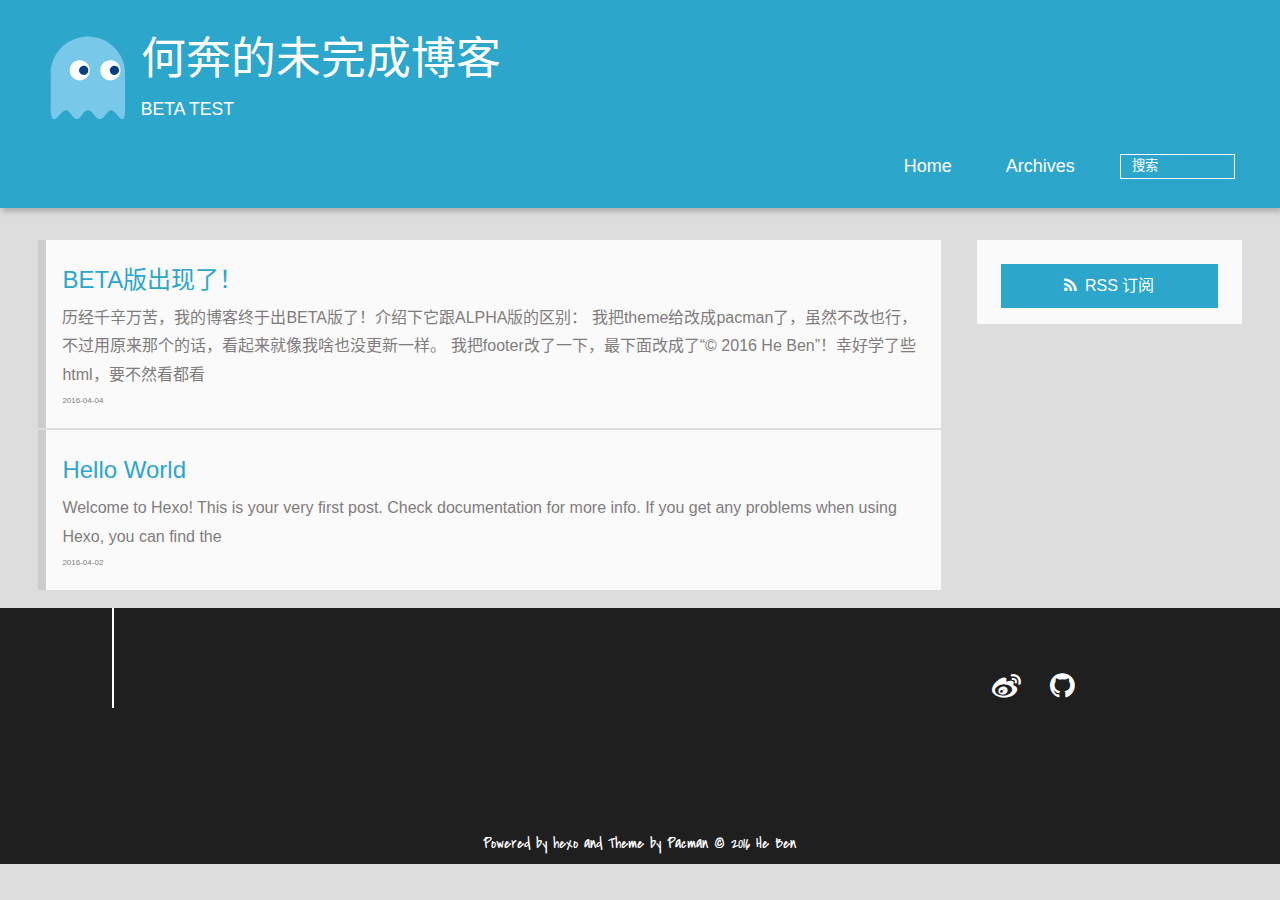
==== commit 50baaa8e: "Site updated: 2016-04-04 00:52:09" ====
--- a/index.html
+++ b/index.html
@@ -50,7 +50,7 @@
 					<form class="search" action="//google.com/search" method="get" accept-charset="utf-8">
 						<label>Search</label>
 						<input type="text" id="search" name="q" autocomplete="off" maxlength="20" placeholder="搜索" />
-						<input type="hidden" name="q" value="site:yoursite.com">
+						<input type="hidden" name="q" value="site:github.com/heben0011">
 					</form>
 					
 					</li>
@@ -61,6 +61,24 @@
     </header>
     <div id="container">
       <div id="main">
+
+  <section class="post" itemscope itemprop="blogPost">
+  
+    <a href="/2016/04/04/BETA版出现了！/" title="BETA版出现了！" itemprop="url">
+  
+    <h1 itemprop="name">BETA版出现了！</h1>
+    
+     
+           <p itemprop="description" >历经千辛万苦，我的博客终于出BETA版了！介绍下它跟ALPHA版的区别：
+
+
+我把theme给改成pacman了，虽然不改也行，不过用原来那个的话，看起来就像我啥也没更新一样。
+我把footer改了一下，最下面改成了“© 2016 He Ben”！幸好学了些html，要不然看都看</p>
+        
+    
+    <time datetime="2016-04-03T16:15:48.000Z" itemprop="datePublished">2016-04-04</time>
+  </a>
+</section>
 
   <section class="post" itemscope itemprop="blogPost">
   
@@ -105,7 +123,7 @@
 	
 	<div class="social-font clearfix">
 		
-		<a href="http://weibo.com/http://weibo.com/3191573155/profile?topnav=1&amp;wvr=6&amp;is_all=1" target="_blank" title="weibo"></a>
+		<a href="http://weibo.com/http://weibo.com/3191573155" target="_blank" title="weibo"></a>
 		
 		
 		
@@ -116,7 +134,7 @@
 	</div>
 		<p class="copyright">Powered by <a href="http://hexo.io" target="_blank" title="hexo">hexo</a> and Theme by <a href="https://github.com/A-limon/pacman" target="_blank" title="Pacman">Pacman</a> © 2016 
 		
-		<a href="http://yoursite.com" target="_blank" title="He Ben">He Ben</a>
+		<a href="https://github.com/heben0011" target="_blank" title="He Ben">He Ben</a>
 		
 		</p>
 </div>
--- a/css/style.css
+++ b/css/style.css
@@ -367,7 +367,7 @@
   width: 100%;
   -webkit-box-shadow: 2px 4px 5px rgba(3,3,3,0.2);
   box-shadow: 2px 4px 5px rgba(3,3,3,0.2);
-  background: #ea6753;
+  background: #2ca6cb;
   color: #fff;
   padding: 1em 0 0.8em;
 }
@@ -521,7 +521,7 @@
   }
 }
 header nav ul li a:hover {
-  background: #dd2c11;
+  background: #1b7f9e;
   color: #e9cd4c;
 }
 .shownav {
@@ -611,7 +611,7 @@
   }
 }
 #main section.post a:hover {
-  border-left: 0.5em solid #ea6753;
+  border-left: 0.5em solid #2ca6cb;
 }
 #main section.post a h1 {
   color: #2ca6cb;
@@ -644,7 +644,7 @@
 }
 #page-nav a:hover {
   background: #ccc;
-  color: #ea6753;
+  color: #2ca6cb;
 }
 #page-nav .prev {
   float: left;
@@ -656,7 +656,7 @@
   transition: border-left 0.5s;
 }
 #page-nav .prev:hover {
-  border-left: 0.5em solid #ea6753;
+  border-left: 0.5em solid #2ca6cb;
 }
 #page-nav .next {
   float: right;
@@ -731,7 +731,7 @@
   transition: color 0.5s;
 }
 .archive-title a:hover {
-  color: #ea6753;
+  color: #2ca6cb;
   -webkit-transition: color 0.5s;
   -moz-transition: color 0.5s;
   -o-transition: color 0.5s;
@@ -739,7 +739,7 @@
   transition: color 0.5s;
 }
 .current {
-  color: #ea6753 !important;
+  color: #2ca6cb !important;
 }
 @media only screen and (min-width: 768px) {
   .archive-part {
@@ -788,7 +788,7 @@
 }
 .post a:hover,
 .page a:hover {
-  color: #ea6753;
+  color: #2ca6cb;
 }
 @media only screen and (min-width: 768px) {
   article header.article-info {
@@ -803,7 +803,7 @@
   word-break: normal;
   -webkit-font-smoothing: antialiased;
   -moz-osx-font-smoothing: grayscale;
-  border-left: 5px solid #ea6753;
+  border-left: 5px solid #2ca6cb;
 }
 @media only screen and (min-width: 1024px) {
   article header.article-info >h1 {
@@ -905,7 +905,7 @@
   border-bottom: 1px dotted;
 }
 article .article-content blockquote {
-  border-left: 0.2em solid #ea6753;
+  border-left: 0.2em solid #2ca6cb;
   margin: 0.65em 0 0.65em 4%;
   padding-left: 1%;
   line-height: 1.5;
@@ -1430,7 +1430,7 @@
   transition: color 1s ease-out;
 }
 #toc.toc-aside a:hover {
-  color: #ea6753;
+  color: #2ca6cb;
   -webkit-transition: color 0.3s ease-out;
   -moz-transition: color 0.3s ease-out;
   -o-transition: color 0.3s ease-out;
@@ -1438,7 +1438,7 @@
   transition: color 0.3s ease-out;
 }
 .active {
-  color: #ea6753 !important;
+  color: #2ca6cb !important;
 }
 .openaside {
   display: none;
@@ -1452,7 +1452,7 @@
   border: 1px solid #fff;
   -webkit-border-radius: 5px;
   border-radius: 5px;
-  background: #ea6753;
+  background: #2ca6cb;
   padding: 0.2em 0.55em;
 }
 .openaside a::before {
@@ -1465,7 +1465,7 @@
   display: none;
 }
 .closeaside a {
-  color: #ea6753;
+  color: #2ca6cb;
 }
 .closeaside a:hover {
   color: #2ca6cb;
@@ -1507,7 +1507,7 @@
   color: #2ca6cb;
 }
 .asidetitle a:hover {
-  color: #ea6753;
+  color: #2ca6cb;
   -webkit-transition: color 0.5s;
   -moz-transition: color 0.5s;
   -o-transition: color 0.5s;
@@ -1536,7 +1536,7 @@
   padding: 0.5em 5%;
 }
 .categorieslist li a:hover {
-  color: #ea6753;
+  color: #2ca6cb;
 }
 .tagslist {
   margin: 1em 0 0;
@@ -1568,11 +1568,11 @@
   background: #dbdbdb;
 }
 .tagslist ul li a:hover {
-  color: #ea6753;
+  color: #2ca6cb;
   background: #e6e6e6;
 }
 .rsspart {
-  background: #ea6753;
+  background: #2ca6cb;
   width: 100%;
 }
 @media only screen and (min-width: 768px) {
@@ -1596,7 +1596,7 @@
   text-align: center;
 }
 .rsspart a:hover {
-  color: #ea6753;
+  color: #2ca6cb;
   background: #fafafa;
 }
 .rsspart a::before {
@@ -1628,7 +1628,7 @@
   padding: 0.5em;
 }
 .archiveslist li a:hover {
-  color: #ea6753;
+  color: #2ca6cb;
   -webkit-transition: color 0.25s;
   -moz-transition: color 0.25s;
   -o-transition: color 0.25s;
@@ -1676,7 +1676,7 @@
   float: left;
 }
 .tagcloudlist .tagcloudlist a:hover {
-  color: #ea6753;
+  color: #2ca6cb;
   -webkit-transition: color 0.25s;
   -moz-transition: color 0.25s;
   -o-transition: color 0.25s;
@@ -1710,7 +1710,7 @@
   padding: 0 3%;
 }
 .linkslist ul a:hover {
-  color: #ea6753;
+  color: #2ca6cb;
   -webkit-transition: color 0.25s;
   -moz-transition: color 0.25s;
   -o-transition: color 0.25s;
@@ -1758,7 +1758,7 @@
   width: 6.875em;
   height: 6.875em;
   margin: 0 auto;
-  background: no-repeat url("source/img/author.jpg") left top;
+  background: no-repeat url("img/author.jpg") left top;
   -webkit-background-size: 6.875em 6.875em;
   -moz-background-size: 6.875em 6.875em;
   background-size: 6.875em 6.875em;
@@ -1883,7 +1883,7 @@
   color: #2ca6cb !important;
 }
 .ds-highlight:hover {
-  color: #ea6753 !important;
+  color: #2ca6cb !important;
 }
 .ds-avatar {
   background: #fafafa !important;
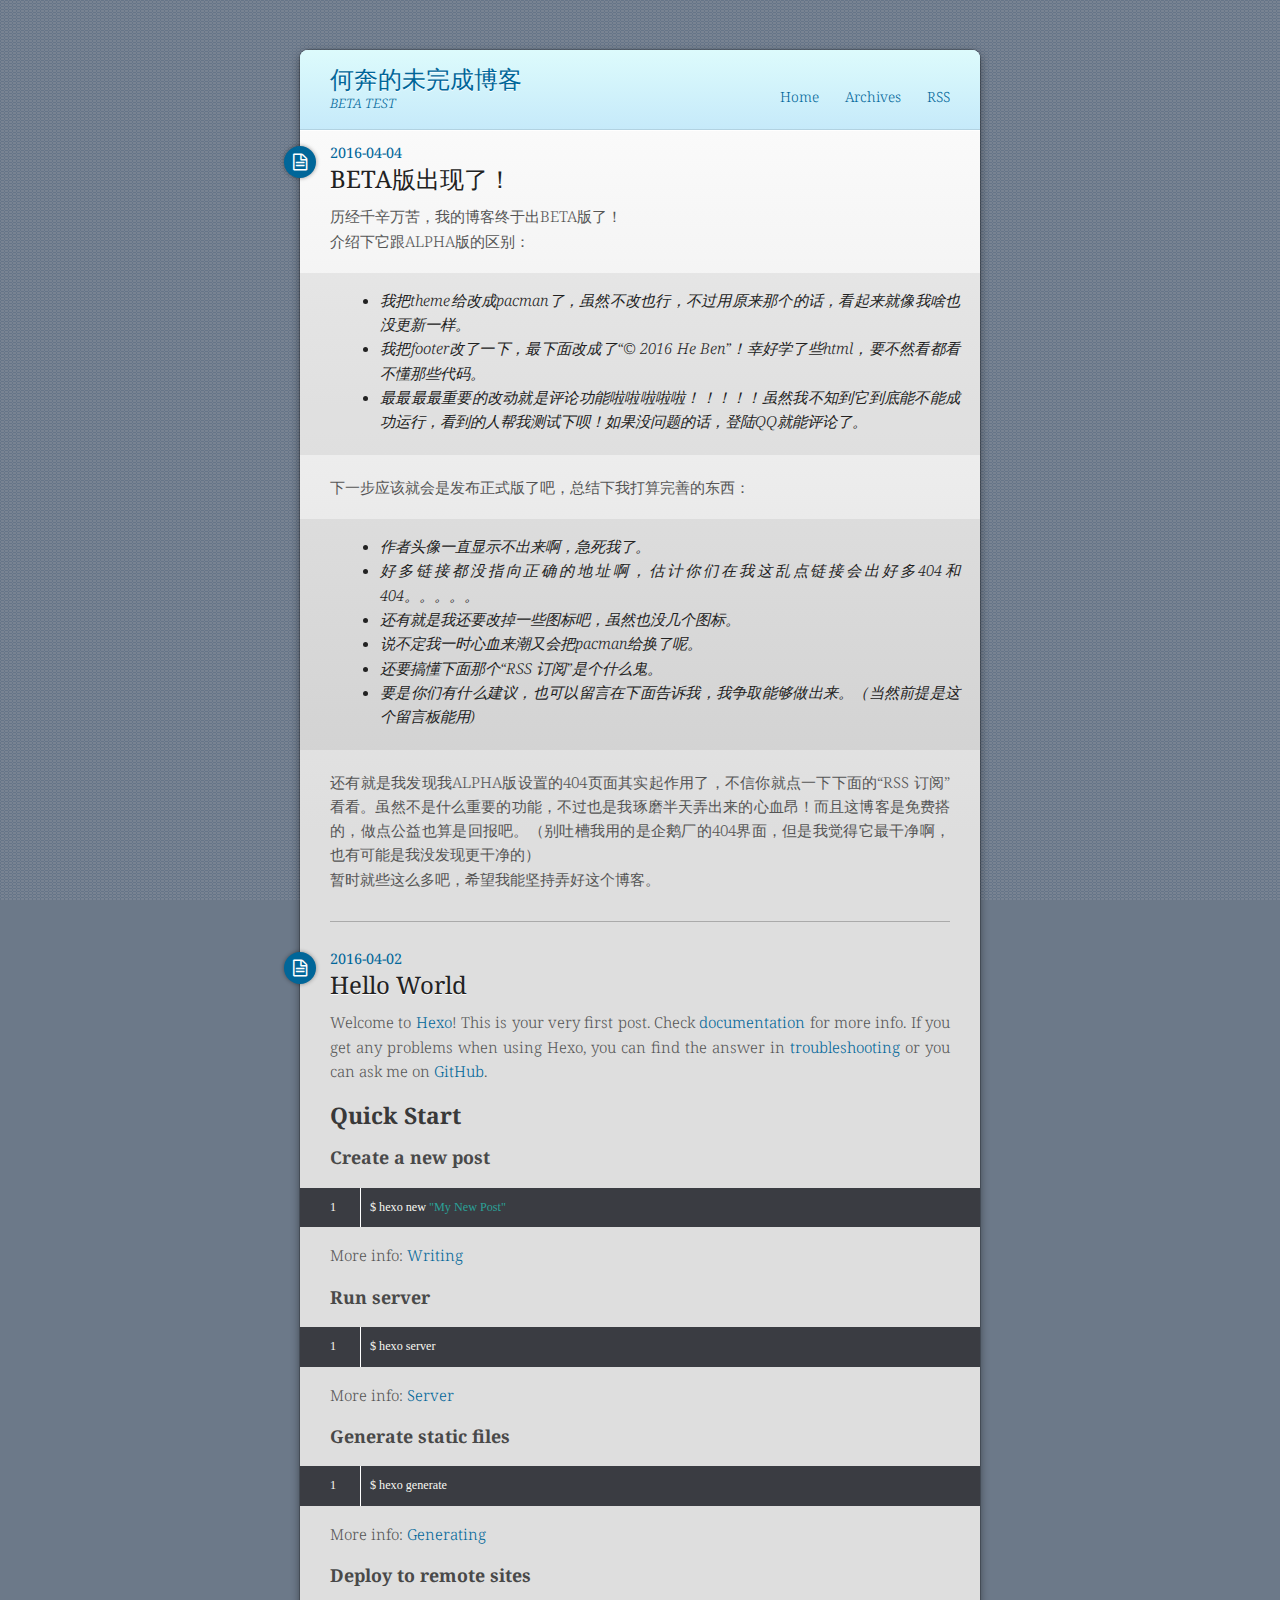
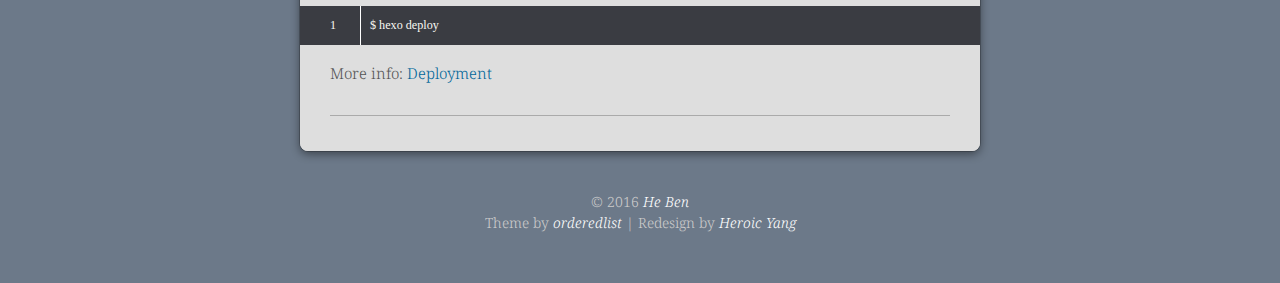
==== commit 8d5aa7c3: "Site updated: 2016-05-22 20:44:11" ====
--- a/index.html
+++ b/index.html
@@ -1,195 +1,205 @@
-
- <!DOCTYPE HTML>
-<html lang="zh-CN">
+<!DOCTYPE HTML>
+<html>
 <head>
-  <meta charset="UTF-8">
-  
-    <title>何奔的未完成博客</title>
-    <meta name="viewport" content="width=device-width, initial-scale=1, maximum-scale=3, minimum-scale=1">
-    
+  <meta charset="utf-8">
+  <meta http-equiv="X-UA-Compatible" content="chrome=1">
+  
+  <title>何奔的未完成博客</title>
+  <meta name="viewport" content="width=device-width, initial-scale=1, maximum-scale=1, user-scalable=no">
+  
     <meta name="author" content="He Ben">
-    
-    <meta name="description" content="何奔的博客">
-    
-    
-    
-    
-    
-    <link rel="icon" href="/img/favicon.ico">
-    
-    
-    <link rel="apple-touch-icon" href="/img/pacman.jpg">
-    <link rel="apple-touch-icon-precomposed" href="/img/pacman.jpg">
-    
-    <link rel="stylesheet" href="/css/style.css">
+  
+  
+  <meta name="description" content="何奔的博客">
+<meta property="og:type" content="website">
+<meta property="og:title" content="何奔的未完成博客">
+<meta property="og:url" content="https://github.com/heben0011/index.html">
+<meta property="og:site_name" content="何奔的未完成博客">
+<meta property="og:description" content="何奔的博客">
+<meta name="twitter:card" content="summary">
+<meta name="twitter:title" content="何奔的未完成博客">
+<meta name="twitter:description" content="何奔的博客">
+  
+    <link rel="alternate" href="/atom.xml" title="何奔的未完成博客" type="application/atom+xml">
+  
+  
+    <link rel="icon" type="image/x-icon" href="/favicon.ico">
+  
+  <link rel="stylesheet" href="/css/style.css">
+  <!--[if lt IE 9]><script src="//html5shiv.googlecode.com/svn/trunk/html5.js"></script><![endif]-->
+  
 </head>
 
-  <body>
-    <header>
-      <div>
-		
-			<div id="imglogo">
-				<a href="/"><img src="/img/logo.svg" alt="何奔的未完成博客" title="何奔的未完成博客"/></a>
-			</div>
-			
-			<div id="textlogo">
-				<h1 class="site-name"><a href="/" title="何奔的未完成博客">何奔的未完成博客</a></h1>
-				<h2 class="blog-motto">BETA TEST</h2>
-			</div>
-			<div class="navbar"><a class="navbutton navmobile" href="#" title="菜单">
-			</a></div>
-			<nav class="animated">
-				<ul>
-					
-						<li><a href="/">Home</a></li>
-					
-						<li><a href="/archives">Archives</a></li>
-					
-					<li>
-					
-					<form class="search" action="//google.com/search" method="get" accept-charset="utf-8">
-						<label>Search</label>
-						<input type="text" id="search" name="q" autocomplete="off" maxlength="20" placeholder="搜索" />
-						<input type="hidden" name="q" value="site:github.com/heben0011">
-					</form>
-					
-					</li>
-				</ul>
-			</nav>			
+<body>
+  <div class="wrapper">
+    <header id="header">
+  <div class="title">
+    <h1><a href="/">何奔的未完成博客</a></h1>
+    <p><a href="/">BETA TEST</a></p>
+  </div>
+  <nav class="nav">
+    <ul>
+      
+        <li><a href="/">Home</a></li>
+      
+        <li><a href="/archives">Archives</a></li>
+      
+      
+        <li><a href="/atom.xml">RSS</a></li>
+      
+    </ul>
+    <div class="clearfix"></div>
+  </nav>
+  <div class="clearfix"></div>
+</header>
+    <div class="content">
+
+
+
+
+  
+    <article class="post">
+  <header>
+    
+      <div class="icon"></div>
+      <a href="/2016/04/04/BETA版出现了！/">
+  <time datetime="2016-04-03T16:15:48.000Z">
+    2016-04-04
+  </time>
+</a>
+    
+    
+  
+    <h1 class="title"><a href="/2016/04/04/BETA版出现了！/">BETA版出现了！</a></h1>
+  
+
+  </header>
+  
+  <div class="entry">
+    
+      <p>历经千辛万苦，我的博客终于出BETA版了！<br>介绍下它跟ALPHA版的区别：</p>
+<blockquote>
+<ul>
+<li>我把theme给改成pacman了，虽然不改也行，不过用原来那个的话，看起来就像我啥也没更新一样。</li>
+<li>我把footer改了一下，最下面改成了“© 2016 He Ben”！幸好学了些html，要不然看都看不懂那些代码。</li>
+<li>最最最最重要的改动就是评论功能啦啦啦啦啦！！！！！虽然我不知到它到底能不能成功运行，看到的人帮我测试下呗！如果没问题的话，登陆QQ就能评论了。</li>
+</ul>
+</blockquote>
+<p>下一步应该就会是发布正式版了吧，总结下我打算完善的东西：</p>
+<blockquote>
+<ul>
+<li>作者头像一直显示不出来啊，急死我了。</li>
+<li>好多链接都没指向正确的地址啊，估计你们在我这乱点链接会出好多404和404。。。。。</li>
+<li>还有就是我还要改掉一些图标吧，虽然也没几个图标。</li>
+<li>说不定我一时心血来潮又会把pacman给换了呢。</li>
+<li>还要搞懂下面那个“RSS 订阅”是个什么鬼。</li>
+<li>要是你们有什么建议，也可以留言在下面告诉我，我争取能够做出来。（当然前提是这个留言板能用)</li>
+</ul>
+</blockquote>
+<p>还有就是我发现我ALPHA版设置的404页面其实起作用了，不信你就点一下下面的“RSS 订阅”看看。虽然不是什么重要的功能，不过也是我琢磨半天弄出来的心血昂！而且这博客是免费搭的，做点公益也算是回报吧。（别吐槽我用的是企鹅厂的404界面，但是我觉得它最干净啊，也有可能是我没发现更干净的）<br>暂时就些这么多吧，希望我能坚持弄好这个博客。</p>
+
+    
+  </div>
+  <footer class="end-sep">
+    
+      
+      
+    
+    <div class="clearfix"></div>
+  </footer>
+</article>
+
+
+  
+    <article class="post">
+  <header>
+    
+      <div class="icon"></div>
+      <a href="/2016/04/02/hello-world/">
+  <time datetime="2016-04-02T09:28:48.099Z">
+    2016-04-02
+  </time>
+</a>
+    
+    
+  
+    <h1 class="title"><a href="/2016/04/02/hello-world/">Hello World</a></h1>
+  
+
+  </header>
+  
+  <div class="entry">
+    
+      <p>Welcome to <a href="https://hexo.io/" target="_blank" rel="external">Hexo</a>! This is your very first post. Check <a href="https://hexo.io/docs/" target="_blank" rel="external">documentation</a> for more info. If you get any problems when using Hexo, you can find the answer in <a href="https://hexo.io/docs/troubleshooting.html" target="_blank" rel="external">troubleshooting</a> or you can ask me on <a href="https://github.com/hexojs/hexo/issues">GitHub</a>.</p>
+<h2 id="Quick-Start"><a href="#Quick-Start" class="headerlink" title="Quick Start"></a>Quick Start</h2><h3 id="Create-a-new-post"><a href="#Create-a-new-post" class="headerlink" title="Create a new post"></a>Create a new post</h3><figure class="highlight bash"><table><tr><td class="gutter"><pre><span class="line">1</span><br></pre></td><td class="code"><pre><span class="line">$ hexo new <span class="string">"My New Post"</span></span><br></pre></td></tr></table></figure>
+<p>More info: <a href="https://hexo.io/docs/writing.html" target="_blank" rel="external">Writing</a></p>
+<h3 id="Run-server"><a href="#Run-server" class="headerlink" title="Run server"></a>Run server</h3><figure class="highlight bash"><table><tr><td class="gutter"><pre><span class="line">1</span><br></pre></td><td class="code"><pre><span class="line">$ hexo server</span><br></pre></td></tr></table></figure>
+<p>More info: <a href="https://hexo.io/docs/server.html" target="_blank" rel="external">Server</a></p>
+<h3 id="Generate-static-files"><a href="#Generate-static-files" class="headerlink" title="Generate static files"></a>Generate static files</h3><figure class="highlight bash"><table><tr><td class="gutter"><pre><span class="line">1</span><br></pre></td><td class="code"><pre><span class="line">$ hexo generate</span><br></pre></td></tr></table></figure>
+<p>More info: <a href="https://hexo.io/docs/generating.html" target="_blank" rel="external">Generating</a></p>
+<h3 id="Deploy-to-remote-sites"><a href="#Deploy-to-remote-sites" class="headerlink" title="Deploy to remote sites"></a>Deploy to remote sites</h3><figure class="highlight bash"><table><tr><td class="gutter"><pre><span class="line">1</span><br></pre></td><td class="code"><pre><span class="line">$ hexo deploy</span><br></pre></td></tr></table></figure>
+<p>More info: <a href="https://hexo.io/docs/deployment.html" target="_blank" rel="external">Deployment</a></p>
+
+    
+  </div>
+  <footer class="end-sep">
+    
+      
+      
+    
+    <div class="clearfix"></div>
+  </footer>
+</article>
+
+
+  
+
+  <nav id="pagination">
+  
+  
+  <div class="clearfix"></div>
+</nav>
+
 </div>
-
-    </header>
-    <div id="container">
-      <div id="main">
-
-  <section class="post" itemscope itemprop="blogPost">
-  
-    <a href="/2016/04/04/BETA版出现了！/" title="BETA版出现了！" itemprop="url">
-  
-    <h1 itemprop="name">BETA版出现了！</h1>
-    
-     
-           <p itemprop="description" >历经千辛万苦，我的博客终于出BETA版了！介绍下它跟ALPHA版的区别：
-
-
-我把theme给改成pacman了，虽然不改也行，不过用原来那个的话，看起来就像我啥也没更新一样。
-我把footer改了一下，最下面改成了“© 2016 He Ben”！幸好学了些html，要不然看都看</p>
-        
-    
-    <time datetime="2016-04-03T16:15:48.000Z" itemprop="datePublished">2016-04-04</time>
-  </a>
-</section>
-
-  <section class="post" itemscope itemprop="blogPost">
-  
-    <a href="/2016/04/02/hello-world/" title="Hello World" itemprop="url">
-  
-    <h1 itemprop="name">Hello World</h1>
-    
-     
-           <p itemprop="description" >Welcome to Hexo! This is your very first post. Check documentation for more info. If you get any problems when using Hexo, you can find the </p>
-        
-    
-    <time datetime="2016-04-02T09:28:48.099Z" itemprop="datePublished">2016-04-02</time>
-  </a>
-</section>
-
-
+  </div>
+  <footer id="footer"><div class="copyright">
+  
+  &copy; 2016 <a href="/">He Ben</a>
+  
 </div>
-      <div class="openaside"><a class="navbutton" href="#" title="显示侧边栏"></a></div>
-
-<div id="asidepart">
-<div class="closeaside"><a class="closebutton" href="#" title="隐藏侧边栏"></a></div>
-<aside class="clearfix">
-
-  
-
-  
-
-  <div class="rsspart">
-	<a href="null" target="_blank" title="rss">RSS 订阅</a>
+<div class="theme-copyright">
+  Theme by <a href="https://github.com/orderedlist" target="_blank">orderedlist</a>
+   | 
+  Redesign by <a href="http://heroicyang.com/" target="_blank">Heroic Yang</a>
 </div>
-
-</aside>
-</div>
-    </div>
-    <footer><div id="footer" >
-	
-	<div class="line">
-		<span></span>
-		<div class="author"></div>
-	</div>
-	
-	
-	<div class="social-font clearfix">
-		
-		<a href="http://weibo.com/http://weibo.com/3191573155" target="_blank" title="weibo"></a>
-		
-		
-		
-		<a href="https://github.com/https://github.com/heben0011" target="_blank" title="github"></a>
-		
-		
-		
-	</div>
-		<p class="copyright">Powered by <a href="http://hexo.io" target="_blank" title="hexo">hexo</a> and Theme by <a href="https://github.com/A-limon/pacman" target="_blank" title="Pacman">Pacman</a> © 2016 
-		
-		<a href="https://github.com/heben0011" target="_blank" title="He Ben">He Ben</a>
-		
-		</p>
-</div>
-</footer>
-    <script src="/js/jquery-2.1.0.min.js"></script>
+<div class="clearfix"></div></footer>
+  <script src="//ajax.googleapis.com/ajax/libs/jquery/1.8/jquery.min.js"></script>
+<script src="/js/scale.fix.js"></script>
+<script src="/js/jquery.imagesloaded.min.js"></script>
+<script src="/js/gallery.js"></script>
+
+
 <script type="text/javascript">
-$(document).ready(function(){ 
-  $('.navbar').click(function(){
-    $('header nav').toggleClass('shownav');
-  });
-  var myWidth = 0;
-  function getSize(){
-    if( typeof( window.innerWidth ) == 'number' ) {
-      myWidth = window.innerWidth;
-    } else if( document.documentElement && document.documentElement.clientWidth) {
-      myWidth = document.documentElement.clientWidth;
-    };
-  };
-  var m = $('#main'),
-      a = $('#asidepart'),
-      c = $('.closeaside'),
-      o = $('.openaside');
-  $(window).resize(function(){
-    getSize(); 
-    if (myWidth >= 1024) {
-      $('header nav').removeClass('shownav');
-    }else
-    {
-      m.removeClass('moveMain');
-      a.css('display', 'block').removeClass('fadeOut');
-      o.css('display', 'none');
-        
-    }
-  });
-  c.click(function(){
-    a.addClass('fadeOut').css('display', 'none');
-    o.css('display', 'block').addClass('fadeIn');
-    m.addClass('moveMain');
-  });
-  o.click(function(){
-    o.css('display', 'none').removeClass('beforeFadeIn');
-    a.css('display', 'block').removeClass('fadeOut').addClass('fadeIn');      
-    m.removeClass('moveMain');
-  });
-  $(window).scroll(function(){
-    o.css("top",Math.max(80,260-$(this).scrollTop()));
-  });
-});
+  var duoshuoQuery = { short_name: 'heben0011' };
+  (function() {
+    var ds = document.createElement('script');
+    ds.type = 'text/javascript';
+    ds.async = true;
+    ds.src = 'http://static.duoshuo.com/embed.js';
+    ds.charset = 'UTF-8';
+    (document.getElementsByTagName('head')[0] || document.getElementsByTagName('body')[0]).appendChild(ds);
+  })();
 </script>
 
 
 
-
-
-
-
-  </body>
- </html>
+<link rel="stylesheet" href="/fancybox/jquery.fancybox.css" media="screen" type="text/css">
+<script src="/fancybox/jquery.fancybox.pack.js"></script>
+<script type="text/javascript">
+  (function($){
+    $('.fancybox').fancybox();
+  })(jQuery);
+</script>
+
+</body>
+</html>--- a/css/style.css
+++ b/css/style.css
@@ -1,184 +1,61 @@
-html,
-body,
-div,
-span,
-applet,
-object,
-iframe,
-h1,
-h2,
-h3,
-h4,
-h5,
-h6,
-p,
-blockquote,
-pre,
-a,
-abbr,
-acronym,
-address,
-big,
-cite,
-code,
-del,
-dfn,
-em,
-img,
-ins,
-kbd,
-q,
-s,
-samp,
-small,
-strike,
-strong,
-sub,
-sup,
-tt,
-var,
-dl,
-dt,
-dd,
-ol,
-ul,
-li,
-fieldset,
-form,
-label,
-legend,
-table,
-caption,
-tbody,
-tfoot,
-thead,
-tr,
-th,
-td {
-  margin: 0;
-  padding: 0;
-  border: 0;
-  outline: 0;
-  font-weight: inherit;
-  font-style: inherit;
-  font-family: inherit;
-  font-size: 100%;
-  vertical-align: baseline;
-}
-body {
-  line-height: 1;
-  color: #000;
-  background: #fff;
-}
-ol,
-ul {
-  list-style: none;
-}
-table {
-  border-collapse: separate;
-  border-spacing: 0;
-  vertical-align: middle;
-}
-caption,
-th,
-td {
-  text-align: left;
-  font-weight: normal;
-  vertical-align: middle;
-}
-a img {
-  border: none;
-}
-/* custom Font*/
+@import url("https://fonts.googleapis.com/css?family=Droid+Serif:400italic,700italic,400,700");
 @font-face {
-  font-family: "covered_by_your_graceregular";
-  font-weight: normal;
-  font-style: normal;
-  src: url("../font/coveredbyyourgrace-webfont.eot");
-  src: url("../font/coveredbyyourgrace-webfont.eot?#iefix") format('embedded-opentype'), url("../font/coveredbyyourgrace-webfont.svg#covered_by_your_graceregular") format('svg'), url("../font/coveredbyyourgrace-webfont.woff") format('woff'), url("../font/coveredbyyourgrace-webfont.ttf") format('truetype');
-}
-/* icon Font */
-@font-face {
-  font-family: "FontAwesome";
+  font-family: 'FontAwesome';
   font-style: normal;
   font-weight: normal;
-  src: url("../font/fontawesome-webfont.eot?v=#4.0.3");
-  src: url("../font/fontawesome-webfont.eot?#iefix&v=#4.0.3") format("embedded-opentype"), url("../font/fontawesome-webfont.woff?v=#4.0.3") format("woff"), url("../font/fontawesome-webfont.ttf?v=#4.0.3") format("truetype"), url("../font/fontawesome-webfont.svg#fontawesomeregular?v=#4.0.3") format("svg");
-}
-/* Public style */
-* {
-  -webkit-margin-before: 0;
-  -webkit-margin-after: 0;
+  src: url("fonts/fontawesome-webfont.eot?#iefix") format('embedded-opentype'), url("fonts/fontawesome-webfont.woff") format('woff'), url("fonts/fontawesome-webfont.ttf") format('truetype'), url("fonts/fontawesome-webfont.svg#FontAwesomeRegular") format('svg');
+}
+html {
+  background: #6c7989;
+  background: #6c7989 -webkit-linear-gradient(#6c7989, #434b55) fixed;
+  background: #6c7989 -moz-linear-gradient(#6c7989, #434b55) fixed;
+  background: #6c7989 -o-linear-gradient(#6c7989, #434b55) fixed;
+  background: #6c7989 -ms-linear-gradient(#6c7989, #434b55) fixed;
+  background: #6c7989 linear-gradient(#6c7989, #434b55) fixed;
+  background-image: url("images/checker.png");
 }
 body {
-  background: #ddd;
-  font-family: "Helvetica Neue", "Helvetica", "Microsoft YaHei", "WenQuanYi Micro Hei", Arial, sans-serif;
-  font-size: 100%;
-  color: #817c7c;
-  line-height: 1.5;
-}
-small {
-  font-size: 80%;
-}
-sub,
-sup {
-  font-size: 75%;
-  line-height: 0;
-  position: relative;
-  vertical-align: baseline;
-}
-sup {
-  top: -0.5em;
-  padding-left: 0.3em;
-}
-sub {
-  bottom: -0.25em;
+  padding: 50px 0;
+  margin: 0;
+  font: 1em/1.5 "Droid Serif", Helvetica Neue, Helvetica, Arial, sans-serif;
+  color: #555;
+  font-weight: 300;
+}
+.wrapper {
+  width: 680px;
+  margin: 0 auto;
+  background: #dedede;
+  -webkit-border-radius: 8px;
+  border-radius: 8px;
+  -webkit-box-shadow: rgba(0,0,0,0.2) 0 0 0 1px, rgba(0,0,0,0.45) 0 3px 10px;
+  box-shadow: rgba(0,0,0,0.2) 0 0 0 1px, rgba(0,0,0,0.45) 0 3px 10px;
+}
+header,
+section,
+footer {
+  display: block;
 }
 a {
+  color: #069;
   text-decoration: none;
-  color: #817c7c;
-}
-a:hover,
-a:focus {
-  outline: 0;
-  text-decoration: none;
-  -webkit-transition: color 0.25s, background 0.5s;
-  -moz-transition: color 0.25s, background 0.5s;
-  -o-transition: color 0.25s, background 0.5s;
-  -ms-transition: color 0.25s, background 0.5s;
-  transition: color 0.25s, background 0.5s;
-}
-a:hover:before {
-  -webkit-transition: color 0.25s, background 0.5s;
-  -moz-transition: color 0.25s, background 0.5s;
-  -o-transition: color 0.25s, background 0.5s;
-  -ms-transition: color 0.25s, background 0.5s;
-  transition: color 0.25s, background 0.5s;
-}
-input:focus {
-  outline: none;
-}
-input,
-button {
-  margin: 0;
+}
+p {
+  margin: 0 0 20px;
   padding: 0;
 }
-input::-moz-focus-inner,
-button::-moz-focus-inner {
-  border: 0;
-  padding: 0;
-}
-h1 {
-  font-size: 1.5em;
-}
-.fa {
-  display: inline-block;
-  font-family: FontAwesome;
-  font-style: normal;
-  font-weight: normal;
-  line-height: 1;
-  -webkit-font-smoothing: antialiased;
-  -moz-osx-font-smoothing: grayscale;
+strong {
+  color: #222;
+  font-weight: 700;
+}
+.content {
+  background: -webkit-linear-gradient(#fafafa, #dedede 700px);
+  background: -moz-linear-gradient(#fafafa, #dedede 700px);
+  background: -o-linear-gradient(#fafafa, #dedede 700px);
+  background: -ms-linear-gradient(#fafafa, #dedede 700px);
+  background: linear-gradient(#fafafa, #dedede 700px);
+  -webkit-border-radius: 0 0 8px 8px;
+  border-radius: 0 0 8px 8px;
+  border-top: 1px solid #fff;
 }
 .clearfix {
   zoom: 1;
@@ -191,1792 +68,884 @@
 .clearfix:after {
   clear: both;
 }
-::-webkit-input-placeholder {
-  color: #fff;
-  padding: 2px 0 0 4px;
-}
-::-moz-placeholder {
-  color: #fff;
-  padding: 2px 0 0 4px;
-}
-:-ms-input-placeholder {
-  color: #fff;
-  padding: 2px 0 0 4px;
-}
-::-webkit-input-placeholder::before {
-  font-family: "FontAwesome";
-  -webkit-font-smoothing: antialiased;
-  -moz-osx-font-smoothing: grayscale;
-  content: "\f002";
-  padding-right: 4px;
-}
-::-moz-placeholder:before {
-  font-family: "FontAwesome";
-  -webkit-font-smoothing: antialiased;
-  -moz-osx-font-smoothing: grayscale;
-  content: "\f002";
-  padding-right: 4px;
-}
-:-ms-input-placeholder::before {
-  font-family: "FontAwesome";
-  -webkit-font-smoothing: antialiased;
-  -moz-osx-font-smoothing: grayscale;
-  content: "\f002";
-  padding-right: 4px;
-}
-input[type="search"]::-webkit-search-cancel-button,
-input[type="search"]::-webkit-search-decoration {
-  -webkit-appearance: none;
-}
-::-webkit-search-cancel-button:after {
-  font-family: "FontAwesome";
-  -webkit-font-smoothing: antialiased;
-  -moz-osx-font-smoothing: grayscale;
-  content: '\f00d';
-  color: #fff;
-  padding-right: 4px;
-}
-/* css3 animate */
-.animated {
-  -webkit-animation-fill-mode: both;
-  -moz-animation-fill-mode: both;
-  -o-animation-fill-mode: both;
-  -ms-animation-fill-mode: both;
-  animation-fill-mode: both;
-  -webkit-animation-duration: 1s;
-  -moz-animation-duration: 1s;
-  -o-animation-duration: 1s;
-  -ms-animation-duration: 1s;
-  animation-duration: 1s;
-}
-@-webkit-keyframes fadeIn {
-  0% {
-    opacity: 0;
-    -ms-filter: "progid:DXImageTransform.Microsoft.Alpha(Opacity=0)";
-    filter: alpha(opacity=0);
-  }
-  100% {
-    opacity: 1;
-    -ms-filter: none;
-    filter: none;
-  }
-}
-.fadeIn {
-  -webkit-animation-name: fadeIn;
-  -moz-animation-name: fadeIn;
-  -o-animation-name: fadeIn;
-  -ms-animation-name: fadeIn;
-  animation-name: fadeIn;
-}
-.fadeOut {
-  -webkit-animation-name: fadeOut;
-  -moz-animation-name: fadeOut;
-  -o-animation-name: fadeOut;
-  -ms-animation-name: fadeOut;
-  animation-name: fadeOut;
-}
-@-moz-keyframes fadeInDown {
-  0% {
-    opacity: 0;
-    -ms-filter: "progid:DXImageTransform.Microsoft.Alpha(Opacity=0)";
-    filter: alpha(opacity=0);
-    -webkit-transform: translateY(-20px);
-    -moz-transform: translateY(-20px);
-    -o-transform: translateY(-20px);
-    -ms-transform: translateY(-20px);
-    transform: translateY(-20px);
-  }
-  100% {
-    opacity: 1;
-    -ms-filter: none;
-    filter: none;
-    -webkit-transform: translateY(0);
-    -moz-transform: translateY(0);
-    -o-transform: translateY(0);
-    -ms-transform: translateY(0);
-    transform: translateY(0);
-  }
-}
-@-webkit-keyframes fadeInDown {
-  0% {
-    opacity: 0;
-    -ms-filter: "progid:DXImageTransform.Microsoft.Alpha(Opacity=0)";
-    filter: alpha(opacity=0);
-    -webkit-transform: translateY(-20px);
-    -moz-transform: translateY(-20px);
-    -o-transform: translateY(-20px);
-    -ms-transform: translateY(-20px);
-    transform: translateY(-20px);
-  }
-  100% {
-    opacity: 1;
-    -ms-filter: none;
-    filter: none;
-    -webkit-transform: translateY(0);
-    -moz-transform: translateY(0);
-    -o-transform: translateY(0);
-    -ms-transform: translateY(0);
-    transform: translateY(0);
-  }
-}
-@-o-keyframes fadeInDown {
-  0% {
-    opacity: 0;
-    -ms-filter: "progid:DXImageTransform.Microsoft.Alpha(Opacity=0)";
-    filter: alpha(opacity=0);
-    -webkit-transform: translateY(-20px);
-    -moz-transform: translateY(-20px);
-    -o-transform: translateY(-20px);
-    -ms-transform: translateY(-20px);
-    transform: translateY(-20px);
-  }
-  100% {
-    opacity: 1;
-    -ms-filter: none;
-    filter: none;
-    -webkit-transform: translateY(0);
-    -moz-transform: translateY(0);
-    -o-transform: translateY(0);
-    -ms-transform: translateY(0);
-    transform: translateY(0);
-  }
-}
-@keyframes fadeInDown {
-  0% {
-    opacity: 0;
-    -ms-filter: "progid:DXImageTransform.Microsoft.Alpha(Opacity=0)";
-    filter: alpha(opacity=0);
-    -webkit-transform: translateY(-20px);
-    -moz-transform: translateY(-20px);
-    -o-transform: translateY(-20px);
-    -ms-transform: translateY(-20px);
-    transform: translateY(-20px);
-  }
-  100% {
-    opacity: 1;
-    -ms-filter: none;
-    filter: none;
-    -webkit-transform: translateY(0);
-    -moz-transform: translateY(0);
-    -o-transform: translateY(0);
-    -ms-transform: translateY(0);
-    transform: translateY(0);
-  }
-}
-body >header {
-  width: 100%;
-  -webkit-box-shadow: 2px 4px 5px rgba(3,3,3,0.2);
-  box-shadow: 2px 4px 5px rgba(3,3,3,0.2);
-  background: #2ca6cb;
-  color: #fff;
-  padding: 1em 0 0.8em;
-}
-@media only screen and (min-width: 1024px) {
-  body >header {
-    padding: 1.8em 0 1.5em;
-  }
-}
-body >header >div {
-  width: 95%;
-  margin: 0 auto;
+#header {
+  -webkit-border-radius: 8px 8px 0 0;
+  border-radius: 8px 8px 0 0;
+  background: #c6eafa -webkit-linear-gradient(#ddfbfc, #c6eafa);
+  background: #c6eafa -moz-linear-gradient(#ddfbfc, #c6eafa);
+  background: #c6eafa -o-linear-gradient(#ddfbfc, #c6eafa);
+  background: #c6eafa -ms-linear-gradient(#ddfbfc, #c6eafa);
+  background: #c6eafa linear-gradient(#ddfbfc, #c6eafa);
   position: relative;
+  padding: 15px 30px;
+  border-bottom: 1px solid #b2d2e1;
+}
+#header .title {
+  float: left;
+}
+#header .nav {
+  float: right;
+  font-size: 0.875em;
+  font-family: "Droid Serif", Helvetica Neue, Helvetica, Arial, sans-serif;
+  line-height: 2.5em;
+}
+#header .nav ul {
+  list-style: none;
+}
+#header .nav ul li {
+  float: left;
+  margin-left: 26px;
+}
+#header h1 {
+  margin: 0;
+  padding: 0;
+  font-size: 1.5em;
+  font-weight: normal;
+  line-height: 1.2;
+  color: #069;
+  text-shadow: rgba(255,255,255,0.9) 0 1px 0;
+}
+#header.without-description h1 {
+  margin: 10px 0;
+}
+#header p {
+  margin: 0;
+  color: #61778b;
+  width: 300px;
+  font-size: 0.8125em;
+  font-style: italic;
+}
+article {
+  padding: 15px 30px;
+  position: relative;
+}
+article.page .icon {
+  display: none;
+}
+article.post .icon:before {
+  content: '\f0f6';
+}
+article.photo .icon:before {
+  content: '\f030';
+}
+article.link .icon:before {
+  content: '\f0c1';
+}
+article .gallery {
+  margin: 0 -30px 16px;
   overflow: hidden;
-}
-@media only screen and (min-width: 1024px) {
-  body >header >div {
-    width: 93%;
-  }
-}
-body >header a {
-  display: block;
-  color: #fff;
-}
-#imglogo {
-  float: left;
-  width: 4em;
-  height: 4em;
-}
-@media only screen and (min-width: 768px) {
-  #imglogo {
-    width: 5em;
-  }
-}
-@media only screen and (min-width: 1024px) {
-  #imglogo {
-    width: 5.5em;
-  }
-}
-#imglogo img {
-  width: 4em;
-}
-@media only screen and (min-width: 768px) {
-  #imglogo img {
-    width: 5em;
-  }
-}
-@media only screen and (min-width: 1024px) {
-  #imglogo img {
-    width: 5.5em;
-  }
-}
-#textlogo {
-  float: left;
-  width: 75%;
-  margin-left: 0.5em;
-}
-#textlogo h1.site-name {
-  width: 86%;
-  font-family: "covered_by_your_graceregular";
-  font-size: 200%;
-  line-height: 1.5;
-  -webkit-font-smoothing: antialiased;
-  -moz-osx-font-smoothing: grayscale;
-}
-@media only screen and (min-width: 768px) {
-  #textlogo h1.site-name {
-    font-size: 240%;
-  }
-}
-@media only screen and (min-width: 1024px) {
-  #textlogo h1.site-name {
-    font-size: 280%;
-  }
-}
-#textlogo h2.blog-motto {
-  font-size: 0.7em;
-  font-weight: normal;
-}
-@media only screen and (min-width: 768px) {
-  #textlogo h2.blog-motto {
-    font-size: 100%;
-  }
-}
-@media only screen and (min-width: 1024px) {
-  #textlogo h2.blog-motto {
-    font-size: 110%;
-  }
-}
-.navbar {
-  position: absolute;
-  width: 2em;
-  right: 0em;
-  top: 1em;
-  padding: 0.5em;
-}
-@media only screen and (min-width: 1024px) {
-  .navbar {
-    display: none;
-  }
-}
-.navbutton::before {
-  font-family: "FontAwesome";
-  -webkit-font-smoothing: antialiased;
-  -moz-osx-font-smoothing: grayscale;
-  content: "\f0c9";
-}
-.navmobile::before {
-  padding-left: 1em;
-}
-header nav {
-  float: left;
-  width: 100%;
-  font-size: 112.5%;
-  padding-top: 0.5em;
-  max-height: 0.01em;
-  -webkit-transition: max-height 1s ease-out;
-  -moz-transition: max-height 1s ease-out;
-  -o-transition: max-height 1s ease-out;
-  -ms-transition: max-height 1s ease-out;
-  transition: max-height 1s ease-out;
-}
-@media only screen and (min-width: 568px) {
-  header nav {
-    width: 50%;
-  }
-}
-@media only screen and (min-width: 1024px) {
-  header nav {
-    float: right;
-    width: auto;
-    margin-top: 1em;
-    max-height: none;
-  }
-}
-@media only screen and (min-width: 1024px) {
-  header nav ul {
-    float: right;
-  }
-}
-@media only screen and (min-width: 1024px) {
-  header nav ul li {
-    float: left;
-  }
-}
-header nav ul li a {
-  padding: 0.2em 0 0.2em 1em;
-}
-@media only screen and (min-width: 1024px) {
-  header nav ul li a {
-    padding: 0.2em 1.5em;
-  }
-}
-header nav ul li a:hover {
-  background: #1b7f9e;
-  color: #e9cd4c;
-}
-.shownav {
-  max-height: 40em;
-}
-.search {
-  padding: 0.1em 0 0 1em;
-}
-.search input {
-  line-height: 1.7;
-  border: 1px solid #fff;
-  color: #fff;
-  background: transparent;
-  width: 80%;
-  padding-left: 0.5em;
-}
-@media only screen and (min-width: 1024px) {
-  .search input {
-    width: 8em;
-    -webkit-transition: 0.5s width;
-    -moz-transition: 0.5s width;
-    -o-transition: 0.5s width;
-    -ms-transition: 0.5s width;
-    transition: 0.5s width;
-  }
-  .search input:focus {
-    width: 15em;
-  }
-}
-.search label {
-  display: none;
-}
-/* index layout */
-#container {
-  width: 95%;
-  margin: 0 auto;
-  overflow: hidden;
-}
-@media only screen and (min-width: 768px) {
-  #container {
-    width: 96%;
-  }
-}
-@media only screen and (min-width: 1024px) {
-  #container {
-    width: 94%;
-  }
-}
-@media only screen and (min-width: 1560px) {
-  #container {
-    width: 82%;
-  }
-}
-#main {
-  margin: 1em 0 0;
-  line-height: 1.8;
-}
-@media only screen and (min-width: 1024px) {
-  #main {
-    margin: 2em 0 0;
-    width: 75%;
-    float: left;
-    -webkit-transition: margin 0.5s ease-out;
-    -moz-transition: margin 0.5s ease-out;
-    -o-transition: margin 0.5s ease-out;
-    -ms-transition: margin 0.5s ease-out;
-    transition: margin 0.5s ease-out;
-  }
-}
-#main section.post {
-  background: #fafafa;
-  margin-bottom: 0.125em;
-}
-#main section.post a {
-  display: block;
-  border-left: 0.5em solid #ccc;
-  -webkit-transition: border-left 0.45s;
-  -moz-transition: border-left 0.45s;
-  -o-transition: border-left 0.45s;
-  -ms-transition: border-left 0.45s;
-  transition: border-left 0.45s;
-  padding: 0.5em;
-}
-@media only screen and (min-width: 768px) {
-  #main section.post a {
-    padding: 1em;
-  }
-}
-#main section.post a:hover {
-  border-left: 0.5em solid #2ca6cb;
-}
-#main section.post a h1 {
-  color: #2ca6cb;
-  line-height: 2;
-}
-#main section.post a p {
-  color: #817c7c;
-}
-#main section.post a time {
-  color: #817c7c;
-  display: block;
-  margin: 0.5em 0;
-  font-size: 0.5em;
-}
-.moveMain {
-  margin-left: 10% !important;
-}
-#page-nav {
-  background: #fafafa;
-  text-align: center;
-  overflow: hidden;
-}
-#page-nav a,
-#page-nav span {
-  display: inline-block;
-  padding: 0.5em 1em;
-}
-#page-nav a {
-  color: #2ca6cb;
-}
-#page-nav a:hover {
-  background: #ccc;
-  color: #2ca6cb;
-}
-#page-nav .prev {
-  float: left;
-  border-left: 0.5em solid #ccc;
-  -webkit-transition: border-left 0.5s;
-  -moz-transition: border-left 0.5s;
-  -o-transition: border-left 0.5s;
-  -ms-transition: border-left 0.5s;
-  transition: border-left 0.5s;
-}
-#page-nav .prev:hover {
-  border-left: 0.5em solid #2ca6cb;
-}
-#page-nav .next {
-  float: right;
-}
-#page-nav .page-number {
-  display: none;
-}
-@media only screen and (min-width: 768px) {
-  #page-nav .page-number {
-    display: inline-block;
-  }
-}
-#page-nav .current {
-  color: #b8b8b8;
-  font-weight: bold;
-}
-#page-nav .space {
-  color: #2ca6cb;
-}
-/* page layout */
-@media only screen and (min-width: 1024px) {
-  .page {
-    margin-left: 10% !important;
-  }
-}
-/* archive layout */
-.category-icon:before,
-.tag-icon:before,
-.archive-icon:before {
-  font-family: "FontAwesome";
-  -webkit-font-smoothing: antialiased;
-  -moz-osx-font-smoothing: grayscale;
-  color: #ccc;
-  font-size: 100%;
-  padding-right: 0.3em;
-}
-.category-icon:before {
-  content: "\f07b";
-}
-.tag-icon:before {
-  content: "\f02c";
-}
-.archive-icon:before {
-  content: "\f187";
-}
-.archive-title {
-  margin: 1em 0;
-  width: 97%;
-  padding: 2em 0 2em 3%;
-  background: #fafafa;
-  border-left: 0.5em solid #ccc;
-}
-@media only screen and (min-width: 1024px) {
-  .archive-title {
-    margin: 2em 0;
-    width: 18.5%;
-    padding-left: 0.5%;
-    float: left;
-  }
-}
-.archive-title h2 {
-  width: 90%;
-  color: #2ca6cb;
-  font-size: 120%;
-}
-.archive-title a {
-  color: #2ca6cb;
-  -webkit-transition: color 0.5s;
-  -moz-transition: color 0.5s;
-  -o-transition: color 0.5s;
-  -ms-transition: color 0.5s;
-  transition: color 0.5s;
-}
-.archive-title a:hover {
-  color: #2ca6cb;
-  -webkit-transition: color 0.5s;
-  -moz-transition: color 0.5s;
-  -o-transition: color 0.5s;
-  -ms-transition: color 0.5s;
-  transition: color 0.5s;
-}
-.current {
-  color: #2ca6cb !important;
-}
-@media only screen and (min-width: 768px) {
-  .archive-part {
-    min-height: 200px;
-  }
-}
-@media only screen and (min-width: 1024px) {
-  .archive-part {
-    width: 78% !important;
-    float: right;
-    margin-left: 2% !important;
-  }
-}
-.archive-part section.post {
-  width: 100%;
-}
-@media only screen and (min-width: 768px) {
-  .archive-part section.post {
-    float: left;
-    width: 50%;
-  }
-}
-@media only screen and (min-width: 1024px) {
-  .archive-part section.post {
-    width: 33.333%;
-  }
-}
-@media only screen and (min-width: 768px) {
-  .archive-nav {
-    width: 100%;
-    float: left;
-    margin-top: 1em;
-  }
-}
-/* tags&categories layout */
-.all-list-box {
-  min-height: 400px;
-}
-.post,
-.page {
-  background: #fafafa;
-}
-.post a,
-.page a {
-  color: #2ca6cb;
-}
-.post a:hover,
-.page a:hover {
-  color: #2ca6cb;
-}
-@media only screen and (min-width: 768px) {
-  article header.article-info {
-    border-bottom: 1px solid #dbdbdb;
-  }
-}
-article header.article-info >h1 {
-  padding: 0.2em 3%;
-  font-size: 170%;
-  line-height: 1.5;
-  word-wrap: break-word;
-  word-break: normal;
-  -webkit-font-smoothing: antialiased;
-  -moz-osx-font-smoothing: grayscale;
-  border-left: 5px solid #2ca6cb;
-}
-@media only screen and (min-width: 1024px) {
-  article header.article-info >h1 {
-    font-size: 200%;
-    padding-top: 0.3em;
-  }
-}
-article header.article-info >p.article-author {
-  padding: 0.3em 4% 0.3em 0;
-  text-align: right;
-  border-bottom: 1px solid #dbdbdb;
-}
-@media only screen and (min-width: 768px) {
-  article header.article-info >p.article-author {
-    float: right;
-    border-bottom: none;
-  }
-}
-article header.article-info >p.article-time {
-  padding-top: 0.5em;
-  font-size: 0.8em;
-  text-align: center;
-}
-@media only screen and (min-width: 768px) {
-  article header.article-info >p.article-time {
-    float: right;
-    margin-right: 1em;
-    padding-top: 0.1em;
-    font-size: 0.9em;
-  }
-}
-article header.article-info >p.article-time:before {
-  font-family: "FontAwesome";
-  font-size: 130%;
-  content: "\f017";
-  -webkit-font-smoothing: antialiased;
-  -moz-osx-font-smoothing: grayscale;
-}
-article .article-content {
-  padding: 1.5em 4%;
-}
-article .article-content .kb {
-  padding: 0.1em 0.6em;
-  border: 1px solid #ccc;
-  background-color: code-color;
-  color: #8f8f8f;
-  -webkit-box-shadow: 0 1px 0 rgba(0,0,0,0.2), 0 0 0 2px #fff inset;
-  box-shadow: 0 1px 0 rgba(0,0,0,0.2), 0 0 0 2px #fff inset;
-  -webkit-border-radius: 3px;
-  border-radius: 3px;
-  display: inline-block;
-  margin: 0 0.1em;
-  text-shadow: 0 1px 0 #fff;
-  line-height: 1.5;
-  white-space: nowrap;
-}
-article .article-content h1,
-article .article-content h2 {
-  font-size: 180%;
-  line-height: 1.2em;
-}
-article .article-content h3,
-article .article-content h4,
-article .article-content h5,
-article .article-content h6 {
-  font-size: 140%;
-}
-article .article-content h1,
-article .article-content h2,
-article .article-content h3,
-article .article-content h4,
-article .article-content h5,
-article .article-content h6 {
-  color: #333;
-  -webkit-font-smoothing: antialiased;
-  -moz-osx-font-smoothing: grayscale;
-  padding: 0.3em 0;
-  margin: 0.5em 0;
-}
-article .article-content h1 >code,
-article .article-content h2 >code,
-article .article-content h3 >code,
-article .article-content h4 >code,
-article .article-content h5 >code,
-article .article-content h6 >code {
-  color: #a3a3a3;
-}
-article .article-content hr {
-  border: 1px solid #dbdbdb;
-}
-article .article-content strong {
-  font-weight: bold;
-}
-article .article-content em {
-  font-style: italic;
-}
-article .article-content acronym,
-article .article-content abbr {
-  border-bottom: 1px dotted;
-}
-article .article-content blockquote {
-  border-left: 0.2em solid #2ca6cb;
-  margin: 0.65em 0 0.65em 4%;
-  padding-left: 1%;
-  line-height: 1.5;
-  font-size: 110%;
-}
-article .article-content blockquote footer {
-  background: #fafafa;
-  padding: 0;
-  margin: 0;
-  font-size: 80%;
-  line-height: 1em;
-}
-article .article-content blockquote cite {
-  font-style: italic;
-  padding-left: 0.5em;
-}
-article .article-content ul,
-article .article-content ol {
-  padding-left: 2em;
-  font-size: 105%;
-}
-@media only screen and (min-width: 768px) {
-  article .article-content ul,
-  article .article-content ol {
-    padding-left: 3em;
-  }
-}
-article .article-content ul li {
-  list-style: disc;
-  text-align: match-parent;
-  margin: 0.5em 0;
-}
-article .article-content ol li {
-  list-style-type: decimal;
-  margin: 0.5em 0;
-}
-article .article-content dl dt {
-  font-weight: blod;
-}
-article .article-content ul li>code,
-article .article-content ol li>code,
-article .article-content p code,
-article .article-content strong code,
-article .article-content em code {
-  font-family: Monaco, Menlo, Consolas, Courier New, monospace;
-  background: #eee;
-  color: #747070;
-  border: 1px solid #d6d6d6;
-  padding: 0 5px;
-  margin: 0 2px;
-  font-size: 90%;
-  white-space: nowrap;
-  text-shadow: 0 1px #fff;
-}
-article .article-content p {
-  font-size: 105%;
-  line-height: 1.7;
-  margin: 0.7em 0;
-}
-@media only screen and (min-width: 1024px) {
-  article .article-content p {
-    margin: 1.2em 0;
-  }
-}
-article .article-content img,
-article .article-content video,
-article .article-content figure img {
+  position: relative;
+}
+article .gallery:hover .control {
+  opacity: 1;
+  -ms-filter: none;
+  filter: none;
+}
+article .gallery:hover img {
+  -webkit-transform: scale(1.1, 1.1);
+  -moz-transform: scale(1.1, 1.1);
+  -o-transform: scale(1.1, 1.1);
+  -ms-transform: scale(1.1, 1.1);
+  transform: scale(1.1, 1.1);
+  -webkit-transition: all 0.8s;
+  -moz-transition: all 0.8s;
+  -o-transition: all 0.8s;
+  -ms-transition: all 0.8s;
+  transition: all 0.8s;
+}
+@media screen and (max-width: 580px) {
+  article .gallery:hover img {
+    -webkit-transform: none;
+    -moz-transform: none;
+    -o-transform: none;
+    -ms-transform: none;
+    transform: none;
+    -webkit-transition: none;
+    -moz-transition: none;
+    -o-transition: none;
+    -ms-transition: none;
+    transition: none;
+  }
+}
+article .gallery img {
+  min-width: 100%;
   max-width: 100%;
-  display: block;
-  margin: auto;
   height: auto;
-  vertical-align: middle;
-  padding-top: 0.5em;
-}
-@media only screen and (min-width: 1024px) {
-  article .article-content img,
-  article .article-content video,
-  article .article-content figure img {
-    padding-top: 0.7em;
-  }
-}
-article .article-content figcaption,
-article .article-content .caption {
-  text-align: center;
-  display: block;
-  font-size: 0.9em;
-  font-weight: blod;
-}
-article .article-content .video-container {
-  position: relative;
-  padding-top: 56%;
-  height: 0;
-  overflow: hidden;
-}
-article .article-content .video-container iframe,
-article .article-content .video-container object,
-article .article-content .video-container embed {
   position: absolute;
   top: 0;
   left: 0;
-  width: 100%;
-  height: 100%;
-  margin-top: 0;
-}
-article .article-content table {
-  width: 100%;
-  border-collapse: collapse;
-  border-spacing: 0;
-}
-article .article-content table th {
-  font-weight: bold;
-  border-bottom: 3px solid #dbdbdb;
-  padding-bottom: 0.5em;
-}
-article .article-content table td {
-  border-bottom: 1px solid #dbdbdb;
-  padding: 10px 0;
-}
-article .article-content .pullquote {
-  text-align: left;
-  width: 45%;
-  margin: 0;
-  border: none;
-}
-article .article-content .left {
-  margin-left: 0.5em;
-  margin-right: 1em;
-  float: left;
-}
-article .article-content .right {
-  margin-right: 0.5em;
-  margin-left: 1em;
-  float: right;
-}
-footer.article-footer {
-  background: #fafafa;
-  padding: 0 4%;
-  margin: 0;
-  border-top: 1px solid #dbdbdb;
-}
-.article-share {
-  float: right;
-  width: 100%;
-}
-@media only screen and (min-width: 568px) {
-  .article-share {
-    width: 60%;
-  }
-}
-@media only screen and (min-width: 768px) {
-  .article-share {
-    width: 40%;
-  }
-}
-.share span {
-  float: right;
-  height: 3em;
-  width: 1em;
-  margin-right: 0.5em;
-  position: relative;
-  color: #d6d6d6;
-}
-.share span:before {
-  font-family: "FontAwesome";
-  content: "\f064";
-  font-size: 1em;
-  -webkit-font-smoothing: antialiased;
-  -moz-osx-font-smoothing: grayscale;
-  width: 1.5em;
-  height: 1.5em;
-  position: absolute;
-  top: 50%;
-  left: 50%;
-  margin-top: -0.75em;
-  margin-left: -0.75em;
-}
-.share a {
-  float: right;
-  width: 3em;
-  height: 3em;
-  display: block;
-  position: relative;
-}
-.share a:before {
-  font-size: 100%;
-  font-family: "FontAwesome";
-  text-align: center;
-  color: #817c7c;
-  -webkit-font-smoothing: antialiased;
-  -moz-osx-font-smoothing: grayscale;
-  width: 1.5em;
-  height: 1.5em;
-  position: absolute;
-  top: 50%;
-  left: 50%;
-  margin-top: -0.75em;
-  margin-left: -0.75em;
-}
-.share a:hover:before {
-  color: #fff;
-}
-.article-share-twitter:before {
-  content: "\f099";
-}
-.article-share-twitter:hover {
-  background: #00aced;
-  text-shadow: 0 1px #008abe;
-}
-.article-share-facebook:before {
-  content: "\f09a";
-}
-.article-share-facebook:hover {
-  background: #3b5998;
-  text-shadow: 0 1px #2f477a;
-}
-.article-share-weibo:before {
-  content: "\f18a";
-}
-.article-share-weibo:hover {
-  background: #eb182c;
-  text-shadow: 0 1px #bf1121;
-}
-.article-share-qrcode:before {
-  content: "\f029";
-}
-.article-share-qrcode:hover {
-  background: #49ae0f;
-  text-shadow: 0 1px #3a8b0c;
-}
-.article-back-to-top:before {
-  content: "\f062";
-}
-.article-back-to-top:hover {
-  background: #762c54;
-  text-shadow: 0 1px #5e2343;
-}
-.qrcode {
-  width: 15em;
-  height: 15em;
-  position: absolute;
-  top: 50%;
-  left: 50%;
-  margin-top: -7.5em;
-  margin-left: -7.5em;
-  background: #fff;
-  border: 2px solid #ccc;
-  -webkit-border-radius: 3px;
-  border-radius: 3px;
-  display: inline-block;
   opacity: 0;
   -ms-filter: "progid:DXImageTransform.Microsoft.Alpha(Opacity=0)";
   filter: alpha(opacity=0);
-  position: fixed;
+  -webkit-transition: all 0.8s;
+  -moz-transition: all 0.8s;
+  -o-transition: all 0.8s;
+  -ms-transition: all 0.8s;
+  transition: all 0.8s;
+}
+article .gallery .control {
+  opacity: 0;
+  -ms-filter: "progid:DXImageTransform.Microsoft.Alpha(Opacity=0)";
+  filter: alpha(opacity=0);
+  -webkit-transition: 0.3s;
+  -moz-transition: 0.3s;
+  -o-transition: 0.3s;
+  -ms-transition: 0.3s;
+  transition: 0.3s;
+}
+article .gallery .prev,
+article .gallery .next {
+  position: absolute;
+  top: 0;
+  width: 50%;
+  height: 100%;
+  cursor: pointer;
+}
+article .gallery .prev:before,
+article .gallery .next:before {
+  position: absolute;
+  font: 24px/1 FontAwesome;
   text-align: center;
-  visibility: hidden;
-  z-index: 10;
-  -webkit-transition: opacity 0.5s;
-  -moz-transition: opacity 0.5s;
-  -o-transition: opacity 0.5s;
-  -ms-transition: opacity 0.5s;
-  transition: opacity 0.5s;
-}
-@media only screen and (min-width: 1024px) {
-  .qrcode {
-    width: 20em;
-    height: 20em;
-    position: absolute;
-    top: 50%;
-    left: 50%;
-    margin-top: -10em;
-    margin-left: -10em;
-    position: fixed;
-  }
-}
-.qrcode span {
+  width: 24px;
+  text-shadow: 0 0 15px rgba(0,0,0,0.5);
+  color: #fff;
+  margin-top: -12px;
+  top: 50%;
+}
+article .gallery .prev {
+  left: 0;
+}
+article .gallery .prev:before {
+  content: '\f053';
+  left: 10px;
+}
+article .gallery .next {
+  right: 0;
+}
+article .gallery .next:before {
+  content: '\f054';
+  right: 10px;
+}
+article header {
+  -webkit-border-radius: 0;
+  border-radius: 0;
+  background: none;
+  position: relative;
+  padding: 0;
+  border-bottom: 0;
+  margin-bottom: 10px;
+}
+article header .icon {
+  width: 32px;
+  height: 32px;
+  position: absolute;
+  top: 0px;
+  left: 0px;
+  margin-left: -46px;
+  color: #fff;
+  background: #069;
+  -webkit-border-radius: 100em;
+  border-radius: 100em;
+  -webkit-box-shadow: 0 0 4px rgba(0,0,0,0.4);
+  box-shadow: 0 0 4px rgba(0,0,0,0.4);
+}
+@media screen and (max-width: 600px) {
+  article header .icon {
+    display: none;
+  }
+}
+article header .icon:before {
+  position: absolute;
+  font: 20px FontAwesome;
+  top: 6px;
+  left: 0;
+  width: 32px;
+  text-align: center;
+}
+article header time {
+  font: 0.9em "Droid Serif", Helvetica Neue, Helvetica, Arial, sans-serif;
+  margin-bottom: 5px;
   display: block;
-  width: 80%;
-  height: 1.5em;
-  font-size: 80%;
+  line-height: 1;
+}
+article header .title {
+  font-size: 1.5em;
+  font-weight: normal;
+  line-height: 1.2;
+  margin: 0;
+  padding: 0;
+  text-shadow: rgba(255,255,255,0.9) 0 1px 0;
+}
+article header .title a {
+  color: #222;
+}
+article header .title a:hover {
+  color: #069;
+}
+article .entry {
+  font-size: 0.95em;
+  text-align: justify;
+  line-height: 1.6;
+}
+article .entry h1,
+article .entry h2,
+article .entry h3,
+article .entry h4,
+article .entry h5,
+article .entry h6 {
+  color: #222;
+  padding: 0;
+  margin: 0 0 20px;
+  line-height: 1.2;
+}
+article .entry p,
+article .entry ul,
+article .entry ol,
+article .entry table,
+article .entry dl {
+  margin: 0 0 20px;
+}
+article .entry p {
+  white-space: pre-wrap;
+  word-wrap: break-word;
+}
+article .entry h1,
+article .entry h2,
+article .entry h3 {
+  line-height: 1.1;
+}
+article .entry h1 {
+  font-size: 1.75em;
+}
+article .entry h2 {
+  color: #393939;
+}
+article .entry h3,
+article .entry h4,
+article .entry h5,
+article .entry h6 {
+  color: #494949;
+}
+article .entry blockquote {
+  margin: 0 -30px 20px;
+  padding: 15px 20px 1px 40px;
+  font-style: italic;
+  background: #ccc;
+  background: rgba(0,0,0,0.06);
+  color: #222;
+}
+article .entry img,
+article .entry video {
+  max-width: 98%;
+  -webkit-border-radius: 3px;
+  border-radius: 3px;
+  padding: 5px;
+  background: #fff;
+  -webkit-box-shadow: 0 0 8px #aaa;
+  box-shadow: 0 0 8px #aaa;
+}
+article .entry img.nstyle,
+article .entry video.nstyle {
+  -webkit-border-radius: 0;
+  border-radius: 0;
+  padding: 0;
+  background: none;
+  -webkit-box-shadow: none;
+  box-shadow: none;
+}
+article .entry iframe {
+  max-width: 98%;
+}
+article .entry .caption {
+  display: block;
+  margin-top: 5px;
+  color: #aaa;
+  position: relative;
+  font-size: 0.9em;
+  padding-left: 25px;
+}
+article .entry .caption:before {
+  content: '\f040';
+  position: absolute;
+  font: 1.3em FontAwesome;
+  position: absolute;
+  left: 0;
+  top: 3px;
+}
+article .entry code,
+article .entry pre {
+  font-family: Monaco, Bitstream Vera Sans Mono, Lucida Console, Terminal;
+  color: #333;
+  font-size: 0.8em;
+  overflow-x: scroll;
+}
+article .entry code {
+  font-size: 0.8em;
+}
+article .entry pre {
+  padding: 10px 30px;
+  background: #3a3c42;
+  color: #f8f8f2;
+  margin: 0 -30px 16px;
+}
+@media screen and (max-width: 580px) {
+  article .entry pre {
+    margin: 0 -20px 16px;
+    padding: 10px 20px;
+  }
+}
+article .entry pre code {
+  color: #f8f8f2;
+}
+li article .entry pre {
+  margin-left: -60px;
+  padding-left: 60px;
+}
+article .entry .gist article {
+  padding: 10px;
+}
+article .entry .gist table {
+  margin: 0;
+}
+article .entry .gist table td {
+  border-bottom: 0;
+}
+article .entry .gist table td.line-numbers {
+  font-size: 12px;
+}
+article .entry .gist pre {
+  margin: 0 -10px 16px;
+  padding: 10px 20px;
+  background: #f8f8f8;
+  color: #333;
+}
+article .entry table {
+  width: 100%;
+  border-collapse: collapse;
+  table-layout: fixed;
+}
+article .entry th,
+article .entry td {
+  text-align: left;
+  padding: 5px 10px;
+  border-bottom: 1px solid #aaa;
+}
+article .entry dt {
+  color: #222;
+  font-weight: 700;
+}
+article .entry th {
+  color: #222;
+}
+article .entry small {
+  font-size: 0.7em;
+}
+article .entry hr {
+  border: 0;
+  background: #aaa;
+  height: 1px;
+  margin: 0 0 20px;
+}
+article .entry .text-lt {
+  text-decoration: line-through;
+}
+article footer {
+  font-size: 0.875em;
+  border-top: 1px solid #aaa;
+  padding: 10px 0 0 0;
+  margin-top: 10px;
+}
+article footer.end-sep {
+  border-top: none;
+  border-bottom: 1px solid #aaa;
+  padding: 0 0 10px 0;
+}
+article footer a:before {
+  font: 1.1em FontAwesome;
+  padding-right: 10px;
+  vertical-align: middle;
+}
+article footer a.more-link:before {
+  content: '\f054';
+}
+article footer a.comment-link:before {
+  content: '\f075';
+}
+article footer .categories,
+article footer .tags {
+  margin: 5px 0;
+}
+article footer .categories:before,
+article footer .tags:before {
+  font: 1.1em FontAwesome;
+  margin-right: 5px;
+}
+article footer .categories:before {
+  content: '\f07b';
+}
+article footer .tags:before {
+  content: '\f02b';
+}
+#comment {
+  padding: 0 20px 20px;
+  overflow-x: hidden;
+}
+#comment .title {
+  font-weight: normal;
+  margin-bottom: 15px;
+}
+#pagination {
+  padding-bottom: 20px;
+}
+#pagination a {
+  display: block;
+  padding: 5px 10px;
+  font-family: "Droid Serif", Helvetica Neue, Helvetica, Arial, sans-serif;
+  background: #069;
+  color: #fff;
+  text-decoration: none;
+}
+#pagination .prev {
   float: left;
 }
-.qrcode span:before {
-  content: none;
-}
-.qrcode a {
-  display: block;
-  width: 16%;
-  height: 1.5em;
-  float: left;
-}
-.qrcode img {
-  width: 90%;
-  height: 90%;
-}
-.qrclose:before {
-  font-family: "FontAwesome";
-  -webkit-font-smoothing: antialiased;
-  -moz-osx-font-smoothing: grayscale;
-  content: "\f057";
+#pagination .prev:before {
+  content: '\f053';
+  padding-right: 10px;
+  font-family: FontAwesome;
+}
+#pagination .next {
+  float: right;
+}
+#pagination .next:after {
+  content: '\f054';
+  padding-left: 10px;
+  font-family: FontAwesome;
+}
+.archives-title {
+  font-weight: normal;
+  font-size: 1.4em;
+  margin-bottom: 10px;
+  padding: 0 30px;
+  text-shadow: 0 0 1px #fff;
+}
+.archives-title:before {
+  font-family: FontAwesome;
+  content: '\f073';
+  margin-right: 10px;
+}
+.archives-title.tag:before {
+  content: '\f02b';
+}
+.archives-title.category:before {
+  content: '\f07b';
+}
+.archives-wrapper:last-child {
+  padding-bottom: 10px;
+}
+.archives-wrapper .archives-year > a {
+  color: #555;
+}
+.archives-wrapper .archives > article {
+  padding-top: 0;
+  padding-bottom: 0;
+}
+.archives-wrapper .archives > article header .title {
+  font-size: 1.1em;
+}
+#footer {
+  width: 680px;
+  margin: 20px auto 0;
+  padding: 20px 0 0;
+  font-size: 0.875em;
   color: #ccc;
-}
-.qrclose:hover:before {
-  color: #2ca6cb !important;
-}
-.overlay {
-  display: none !important;
-}
-.overlay:target+.qrcode {
-  opacity: 1;
-  -ms-filter: none;
-  filter: none;
-  visibility: visible;
-}
-.article-tags,
-.article-categories {
-  padding: 0.5em 0;
-  float: left;
-  width: 100%;
-}
-@media only screen and (min-width: 568px) {
-  .article-tags,
-  .article-categories {
-    width: 50%;
-  }
-}
-@media only screen and (min-width: 768px) {
-  .article-tags,
-  .article-categories {
-    width: 30%;
-  }
-}
-.article-tags {
-  color: #d6d6d6;
-}
-.article-tags span {
+  overflow: hidden;
+  text-align: center;
+}
+#footer a {
+  color: #fff;
+  font-style: italic;
+}
+@media screen and (max-width: 740px) {
+  body {
+    padding: 0;
+  }
+  .wrapper {
+    -webkit-border-radius: 0;
+    border-radius: 0;
+    -webkit-box-shadow: none;
+    box-shadow: none;
+    width: 100%;
+  }
+  #footer {
+    -webkit-border-radius: 0;
+    border-radius: 0;
+    margin: 0 auto;
+    padding: 10px;
+    width: auto;
+    text-align: left;
+  }
+}
+@media screen and (max-width: 580px) {
+  #header {
+    padding: 15px 20px;
+  }
+  #header .title {
+    float: none;
+  }
+  #header .nav ul li {
+    margin-left: 10px;
+  }
+  #header p {
+    width: 100%;
+  }
+  .archives-title {
+    padding: 0 20px;
+  }
+  article {
+    padding: 15px 20px;
+  }
+  article .gallery {
+    margin: 0 -20px 16px;
+  }
+  article .entry blockquote {
+    margin: 0 -20px 20px;
+  }
+}
+figure.highlight {
+  margin: 0 -30px 16px;
+  padding: 0 30px;
+  background: #3a3c42;
+}
+@media screen and (max-width: 580px) {
+  figure.highlight {
+    margin: 0 -20px 16px;
+    padding: 0 20px;
+  }
+}
+figure.highlight pre {
+  margin: 0 -30px 0px;
+}
+@media screen and (max-width: 580px) {
+  figure.highlight pre {
+    margin: 0 -20px 0px;
+  }
+}
+figure.highlight table {
+  margin: 0;
+  border-spacing: 0;
+}
+figure.highlight td {
+  padding: 0;
+  border-bottom: 0;
+}
+figure.highlight .gutter {
+  width: 40px;
+}
+@media screen and (max-width: 580px) {
+  figure.highlight .gutter {
+    display: none;
+  }
+}
+figure.highlight .gutter pre {
   position: relative;
-  float: left;
-  width: 1em;
-  height: 2em;
-  margin-right: 0.5em;
-}
-.article-tags span:before {
-  font-family: "FontAwesome";
-  -webkit-font-smoothing: antialiased;
-  -moz-osx-font-smoothing: grayscale;
-  width: 1.2em;
-  height: 1.2em;
-  position: absolute;
-  top: 50%;
-  left: 50%;
-  margin-top: -0.6em;
-  margin-left: -0.6em;
-  content: "\f02c";
-}
-.article-tags a {
-  float: left;
-  padding: 0 0.3em;
-  margin: 0.3em;
-  background: #e6e6e6;
-}
-.article-tags a:hover {
-  color: #fff;
-  background: #2ca6cb;
-}
-.article-categories {
-  color: #d6d6d6;
-  margin-top: 0.3em;
-}
-.article-categories span:before {
-  font-family: "FontAwesome";
-  -webkit-font-smoothing: antialiased;
-  -moz-osx-font-smoothing: grayscale;
-  content: "\f07b";
-}
-.article-category-link {
-  padding: 0.5em;
-  margin: 0 0.3em;
-}
-.article-category-link:hover {
-  color: #fff !important;
-  background: #2ca6cb;
-}
-.article-nav {
-  padding: 0 10%;
-}
-@media only screen and (min-width: 768px) {
-  .article-nav {
-    padding: 0 4%;
-  }
-}
-.article-nav strong {
-  font-size: 0.6em;
-}
-.article-nav a {
-  display: block;
-  overflow: hidden;
-}
-.article-nav .prev a:hover,
-.article-nav .next a:hover {
-  background: #2ca6cb;
-  color: #fff;
-}
-.article-nav .prev {
-  width: 100%;
-  float: left;
-}
-.article-nav .prev strong {
-  padding-left: 1.8em;
-}
-.article-nav .prev span:before {
-  font-family: "FontAwesome";
-  -webkit-font-smoothing: antialiased;
-  -moz-osx-font-smoothing: grayscale;
-  content: "\f100";
-  padding-right: 0.5em;
-}
-@media only screen and (min-width: 768px) {
-  .article-nav .prev {
-    width: 45%;
-    float: left;
-  }
-}
-.article-nav .next {
-  width: 100%;
-  float: left;
-  text-align: left;
-}
-.article-nav .next strong {
-  padding-left: 1.5em;
-}
-.article-nav .next span:before {
-  font-family: "FontAwesome";
-  -webkit-font-smoothing: antialiased;
-  -moz-osx-font-smoothing: grayscale;
-  content: "\f101";
-  padding-right: 0.5em;
-}
-@media only screen and (min-width: 768px) {
-  .article-nav .next {
-    width: 45%;
-    float: right;
-    text-align: right;
-  }
-  .article-nav .next strong {
-    padding-right: 1.8em;
-  }
-  .article-nav .next span:before {
-    content: none;
-  }
-  .article-nav .next span:after {
-    font-family: "FontAwesome";
-    -webkit-font-smoothing: antialiased;
-    -moz-osx-font-smoothing: grayscale;
-    content: "\f101";
-    padding-left: 0.5em;
-  }
-}
-section.comment {
-  padding: 0 4%;
-  margin: 1em 0;
-}
-.toc-article {
-  background: #eee;
-  margin: 2em 0 0 0.5em;
-  padding: 1em;
-}
-.toc-article strong {
-  padding: 0.3em 0;
-}
-#toc {
-  line-height: 1em;
-  font-size: 0.8em;
-  float: right;
-}
-#toc .toc {
-  padding: 0;
-}
-#toc .toc li {
-  list-style-type: none;
-}
-#toc .toc-child {
-  padding-left: 1.5em;
-}
-#toc.toc-aside {
-  display: none;
-  width: 13%;
-  position: fixed;
-  right: 2%;
-  top: 320px;
-  overflow: hidden;
-  line-height: 1.5em;
-  font-size: 1em;
+  padding: 10px 0 10px 30px;
+  border-right: 1px solid #fff;
+  height: 100%;
+  width: 30px;
+}
+pre .comment,
+pre .template_comment,
+pre .diff .header,
+pre .doctype,
+pre .pi,
+pre .lisp .string,
+pre .javadoc {
+  color: #93a1a1;
+  font-style: italic;
+}
+pre .keyword,
+pre .winutils,
+pre .method,
+pre .addition,
+pre .css .tag,
+pre .request,
+pre .status,
+pre .nginx .title {
+  color: #859900;
+}
+pre .number,
+pre .command,
+pre .string,
+pre .tag .value,
+pre .phpdoc,
+pre .tex .formula,
+pre .regexp,
+pre .hexcolor {
+  color: #2aa198;
+}
+pre .title,
+pre .localvars,
+pre .chunk,
+pre .decorator,
+pre .built_in,
+pre .identifier,
+pre .vhdl,
+pre .literal,
+pre .id {
+  color: #268bd2;
+}
+pre .attribute,
+pre .variable,
+pre .lisp .body,
+pre .smalltalk .number,
+pre .constant,
+pre .class .title,
+pre .parent,
+pre .haskell .type {
+  color: #b58900;
+}
+pre .preprocessor,
+pre .preprocessor .keyword,
+pre .shebang,
+pre .symbol,
+pre .symbol .string,
+pre .diff .change,
+pre .special,
+pre .attr_selector,
+pre .important,
+pre .subst,
+pre .cdata,
+pre .clojure .title {
+  color: #cb4b16;
+}
+pre .deletion {
+  color: #dc322f;
+}
+.gist .highlight {
+  background: #fff;
+}
+.gist .highlight .c {
+  color: #998;
+  font-style: italic;
+}
+.gist .highlight .err {
+  color: #a61717;
+  background-color: #e3d2d2;
+}
+.gist .highlight .k {
+  font-weight: bold;
+}
+.gist .highlight .o {
+  font-weight: bold;
+}
+.gist .highlight .cm {
+  color: #998;
+  font-style: italic;
+}
+.gist .highlight .cp {
+  color: #999;
+  font-weight: bold;
+}
+.gist .highlight .c1 {
+  color: #998;
+  font-style: italic;
+}
+.gist .highlight .cs {
+  color: #999;
+  font-weight: bold;
+  font-style: italic;
+}
+.gist .highlight .gd {
+  color: #000;
+  background-color: #fdd;
+}
+.gist .highlight .gd .x {
+  color: #000;
+  background-color: #faa;
+}
+.gist .highlight .ge {
+  font-style: italic;
+}
+.gist .highlight .gr {
+  color: #a00;
+}
+.gist .highlight .gh {
+  color: #999;
+}
+.gist .highlight .gi {
+  color: #000;
+  background-color: #dfd;
+}
+.gist .highlight .gi .x {
+  color: #000;
+  background-color: #afa;
+}
+.gist .highlight .go {
+  color: #888;
+}
+.gist .highlight .gp {
+  color: #555;
+}
+.gist .highlight .gs {
+  font-weight: bold;
+}
+.gist .highlight .gu {
+  color: #800080;
+  font-weight: bold;
+}
+.gist .highlight .gt {
+  color: #a00;
+}
+.gist .highlight .kc {
+  font-weight: bold;
+}
+.gist .highlight .kd {
+  font-weight: bold;
+}
+.gist .highlight .kn {
+  font-weight: bold;
+}
+.gist .highlight .kp {
+  font-weight: bold;
+}
+.gist .highlight .kr {
+  font-weight: bold;
+}
+.gist .highlight .kt {
+  color: #458;
+  font-weight: bold;
+}
+.gist .highlight .m {
+  color: #099;
+}
+.gist .highlight .s {
+  color: #d14;
+}
+.gist .highlight .n {
   color: #333;
-  opacity: 0.6;
-  -ms-filter: "progid:DXImageTransform.Microsoft.Alpha(Opacity=60)";
-  filter: alpha(opacity=60);
-  -webkit-transition: opacity 1s ease-out;
-  -moz-transition: opacity 1s ease-out;
-  -o-transition: opacity 1s ease-out;
-  -ms-transition: opacity 1s ease-out;
-  transition: opacity 1s ease-out;
-}
-#toc.toc-aside strong {
-  padding: 0.3em 0;
-  color: #817c7c;
-}
-#toc.toc-aside:hover {
-  -webkit-transition: opacity 0.3s ease-out;
-  -moz-transition: opacity 0.3s ease-out;
-  -o-transition: opacity 0.3s ease-out;
-  -ms-transition: opacity 0.3s ease-out;
-  transition: opacity 0.3s ease-out;
-  opacity: 1;
-  -ms-filter: none;
-  filter: none;
-}
-#toc.toc-aside a {
-  -webkit-transition: color 1s ease-out;
-  -moz-transition: color 1s ease-out;
-  -o-transition: color 1s ease-out;
-  -ms-transition: color 1s ease-out;
-  transition: color 1s ease-out;
-}
-#toc.toc-aside a:hover {
-  color: #2ca6cb;
-  -webkit-transition: color 0.3s ease-out;
-  -moz-transition: color 0.3s ease-out;
-  -o-transition: color 0.3s ease-out;
-  -ms-transition: color 0.3s ease-out;
-  transition: color 0.3s ease-out;
-}
-.active {
-  color: #2ca6cb !important;
-}
-.openaside {
-  display: none;
-  position: fixed;
-  right: 7.5%;
-  top: 260px;
-}
-.openaside a {
-  display: block;
-  color: #fff;
-  border: 1px solid #fff;
-  -webkit-border-radius: 5px;
-  border-radius: 5px;
-  background: #2ca6cb;
-  padding: 0.2em 0.55em;
-}
-.openaside a::before {
-  font-family: "FontAwesome";
-  -webkit-font-smoothing: antialiased;
-  -moz-osx-font-smoothing: grayscale;
-  content: "\f0c9";
-}
-.closeaside {
-  display: none;
-}
-.closeaside a {
-  color: #2ca6cb;
-}
-.closeaside a:hover {
-  color: #2ca6cb;
-}
-.closeaside a::before {
-  font-family: "FontAwesome";
-  -webkit-font-smoothing: antialiased;
-  -moz-osx-font-smoothing: grayscale;
-  content: "\f0c9";
-}
-@media only screen and (min-width: 1024px) {
-  .closeaside {
-    display: block;
-    position: absolute;
-    right: 25px;
-    top: 22px;
-  }
-}
-#asidepart {
-  background: #fafafa;
-  margin: 1em 0 0;
-  padding: 0.5em 2% 1em;
-}
-@media only screen and (min-width: 1024px) {
-  #asidepart {
-    position: relative;
-    float: left;
-    width: 18%;
-    margin: 2em 0 0 3%;
-  }
-}
-.asidetitle {
-  font-size: 1.1em;
-  color: #2ca6cb;
-  padding: 0 0 0.3125em 0;
-  border-bottom: 0.1875em solid #ccc;
-}
-.asidetitle a {
-  color: #2ca6cb;
-}
-.asidetitle a:hover {
-  color: #2ca6cb;
-  -webkit-transition: color 0.5s;
-  -moz-transition: color 0.5s;
-  -o-transition: color 0.5s;
-  -ms-transition: color 0.5s;
-  transition: color 0.5s;
-}
-@media only screen and (min-width: 768px) {
-  .categorieslist {
-    width: 45%;
-    float: left;
-    margin: 0 5% 0 0;
-  }
-}
-@media only screen and (min-width: 1024px) {
-  .categorieslist {
-    width: 100%;
-    float: none;
-    margin: 1em 0 0;
-  }
-}
-.categorieslist li {
-  border-bottom: 1px solid #ccc;
-}
-.categorieslist li a {
-  display: block;
-  padding: 0.5em 5%;
-}
-.categorieslist li a:hover {
-  color: #2ca6cb;
-}
-.tagslist {
-  margin: 1em 0 0;
-}
-@media only screen and (min-width: 768px) {
-  .tagslist {
-    width: 45%;
-    float: left;
-    margin: 0 5% 0 0;
-  }
-}
-@media only screen and (min-width: 1024px) {
-  .tagslist {
-    width: 100%;
-    float: none;
-    margin: 1em 0 0;
-  }
-}
-.tagslist ul {
-  padding: 0.5em 0;
-}
-.tagslist ul li {
-  float: left;
-}
-.tagslist ul li a {
-  display: block;
-  margin: 0.3125em;
-  padding: 0.125em 0.3125em;
-  background: #dbdbdb;
-}
-.tagslist ul li a:hover {
-  color: #2ca6cb;
-  background: #e6e6e6;
-}
-.rsspart {
-  background: #2ca6cb;
-  width: 100%;
-}
-@media only screen and (min-width: 768px) {
-  .rsspart {
-    float: left;
-    width: 45%;
-    margin: 0 5% 0 0;
-  }
-}
-@media only screen and (min-width: 1024px) {
-  .rsspart {
-    width: 100%;
-    float: none;
-    margin: 1em 0 0;
-  }
-}
-.rsspart a {
-  color: #fff;
-  display: block;
-  padding: 0.625em 0;
-  text-align: center;
-}
-.rsspart a:hover {
-  color: #2ca6cb;
-  background: #fafafa;
-}
-.rsspart a::before {
-  font-family: "FontAwesome";
-  -webkit-font-smoothing: antialiased;
-  -moz-osx-font-smoothing: grayscale;
-  padding-right: 0.5em;
-  content: "\f09e";
-}
-@media only screen and (min-width: 768px) {
-  .archiveslist {
-    width: 45%;
-    float: left;
-    margin: 0 5% 0 0;
-  }
-}
-@media only screen and (min-width: 1024px) {
-  .archiveslist {
-    width: 100%;
-    float: none;
-    margin: 1em 0 0;
-  }
-}
-.archiveslist li {
-  font-size: 0.8em;
-  line-height: 2em;
-}
-.archiveslist li a {
-  padding: 0.5em;
-}
-.archiveslist li a:hover {
-  color: #2ca6cb;
-  -webkit-transition: color 0.25s;
-  -moz-transition: color 0.25s;
-  -o-transition: color 0.25s;
-  -ms-transition: color 0.25s;
-  transition: color 0.25s;
-}
-.archiveslist .archive-list-count:before {
-  content: "(";
-}
-.archiveslist .archive-list-count:after {
-  content: ")";
-}
-.archive-list {
-  padding: 0.5em 0;
-}
-.archive-float ul {
-  padding: 0;
-}
-.archive-float li {
-  float: left;
-  margin: 0.3em;
-}
-@media only screen and (min-width: 1024px) {
-  .archive-float li {
-    float: none;
-  }
-}
-@media only screen and (min-width: 768px) {
-  .tagcloudlist {
-    width: 45%;
-    float: left;
-    margin: 0 5% 0 0;
-  }
-}
-@media only screen and (min-width: 1024px) {
-  .tagcloudlist {
-    width: 100%;
-    float: none;
-    margin: 1em 0 0;
-  }
-}
-.tagcloudlist .tagcloudlist a {
-  padding: 0.2em;
-  display: block;
-  float: left;
-}
-.tagcloudlist .tagcloudlist a:hover {
-  color: #2ca6cb;
-  -webkit-transition: color 0.25s;
-  -moz-transition: color 0.25s;
-  -o-transition: color 0.25s;
-  -ms-transition: color 0.25s;
-  transition: color 0.25s;
-}
-.linkslist {
-  margin-top: 0.5em;
-}
-@media only screen and (min-width: 768px) {
-  .linkslist {
-    width: 45%;
-    float: left;
-    margin: 0 5% 0 0;
-  }
-}
-@media only screen and (min-width: 1024px) {
-  .linkslist {
-    width: 100%;
-    float: none;
-    margin: 1em 0 0;
-  }
-}
-.linkslist ul {
-  padding: 0.5em 0;
-}
-.linkslist ul a {
-  font-size: 1em;
-  line-height: 1.5;
-  display: block;
-  padding: 0 3%;
-}
-.linkslist ul a:hover {
-  color: #2ca6cb;
-  -webkit-transition: color 0.25s;
-  -moz-transition: color 0.25s;
-  -o-transition: color 0.25s;
-  -ms-transition: color 0.25s;
-  transition: color 0.25s;
-}
-footer {
-  margin-top: 1em;
-  background: #1f1f1f;
-  padding: 0 2% 0.5em;
-}
-#footer {
-  width: 95%;
-  margin: 0 auto;
-  overflow: hidden;
-  position: relative;
-}
-#footer .line {
-  width: 100%;
-  height: 14em;
-  margin: 0 auto;
-}
-@media only screen and (min-width: 768px) {
-  #footer .line {
-    width: 10em;
-    float: left;
-    position: relative;
-  }
-}
-#footer .line span {
-  display: block;
-  width: 0.5em;
-  height: 6.25em;
-  border-right: 0.125em solid #fff;
-  margin: 0 auto;
-}
-@media only screen and (min-width: 768px) {
-  #footer .line span {
-    position: absolute;
-    left: 3em;
-    margin: 0 0 1.5em;
-  }
-}
-.author {
-  width: 6.875em;
-  height: 6.875em;
-  margin: 0 auto;
-  background: no-repeat url("img/author.jpg") left top;
-  -webkit-background-size: 6.875em 6.875em;
-  -moz-background-size: 6.875em 6.875em;
-  background-size: 6.875em 6.875em;
-  -webkit-border-radius: 3.4375em;
-  border-radius: 3.4375em;
-  -webkit-transition: -webkit-transform 2s ease-out;
-  -moz-transition: -moz-transform 2s ease-out;
-  -o-transition: -o-transform 2s ease-out;
-  -ms-transition: -ms-transform 2s ease-out;
-  transition: transform 2s ease-out;
-}
-.author:hover {
-  -webkit-transform: rotateZ(360deg);
-  -moz-transform: rotateZ(360deg);
-  -o-transform: rotateZ(360deg);
-  -ms-transform: rotateZ(360deg);
-  transform: rotateZ(360deg);
-}
-@media only screen and (min-width: 768px) {
-  .author {
-    position: absolute;
-    top: 6em;
-    margin: 0 0 1.5em;
-  }
-}
-.info {
-  font-family: "covered_by_your_graceregular";
-  -webkit-font-smoothing: antialiased;
-  -moz-osx-font-smoothing: grayscale;
-  font-size: 150%;
-  line-height: 1.3em;
-  width: 90%;
-  margin: 0 auto;
-  color: #fff;
-}
-@media only screen and (min-width: 768px) {
-  .info {
-    margin: 4.5em 0 2em 0;
-    float: left;
-    width: 75%;
-  }
-}
-.social-font {
-  width: 100%;
-  margin: 0 auto;
-  float: left;
-  padding-left: 3%;
-}
-@media only screen and (min-width: 568px) {
-  .social-font {
-    padding-left: 20%;
-  }
-}
-@media only screen and (min-width: 768px) {
-  .social-font {
-    width: 18em;
-    position: absolute;
-    right: -3em;
-    top: 3em;
-  }
-}
-.social-font a {
-  float: left;
-  display: block;
-  width: 14%;
-  color: #fff;
-  font-size: 180%;
-  padding: 0.5em;
-}
-@media only screen and (min-width: 1024px) {
-  .social-font a {
-    padding: 0.3em;
-  }
-}
-.social-font a:hover:before {
-  color: #2ca6cb;
-}
-.social-font a[title="weibo"]::before,
-.social-font a[title="twitter"]::before,
-.social-font a[title="github"]::before,
-.social-font a[title="facebook"]::before,
-.social-font a[title="linkedin"]::before {
-  font-family: "FontAwesome";
-  -webkit-font-smoothing: antialiased;
-  -moz-osx-font-smoothing: grayscale;
-}
-.social-font a[title="weibo"]::before {
-  content: "\f18a";
-}
-.social-font a[title="twitter"]::before {
-  content: "\f099";
-}
-.social-font a[title="github"]::before {
-  content: "\f09b";
-}
-.social-font a[title="facebook"]::before {
-  content: "\f09a";
-}
-.social-font a[title="linkedin"]::before {
-  content: "\f08c";
-}
-.copyright {
-  -webkit-font-smoothing: antialiased;
-  -moz-osx-font-smoothing: grayscale;
-  font-family: "covered_by_your_graceregular";
-  width: 100%;
-  color: #fff;
-  text-align: center;
-}
-@media only screen and (min-width: 768px) {
-  .copyright {
-    float: left;
-  }
-}
-.copyright a {
-  color: #fff;
-}
-.copyright a:hover {
-  color: #2ca6cb;
-}
-.ds-highlight {
-  color: #2ca6cb !important;
-}
-.ds-highlight:hover {
-  color: #2ca6cb !important;
-}
-.ds-avatar {
-  background: #fafafa !important;
-}
-.ds-avatar img {
-  width: 54px !important;
-  height: 54px !important;
-  border: 2px solid #dbdbdb !important;
-  -webkit-border-radius: 27px !important;
-  border-radius: 27px !important;
-  -webkit-transition: -webkit-transform 0.5s ease-out !important;
-  -moz-transition: -moz-transform 0.5s ease-out !important;
-  -o-transition: -o-transform 0.5s ease-out !important;
-  -ms-transition: -ms-transform 0.5s ease-out !important;
-  transition: transform 0.5s ease-out !important;
-}
-.ds-avatar img:hover {
-  -webkit-transform: rotateZ(360deg) !important;
-  -moz-transform: rotateZ(360deg) !important;
-  -o-transform: rotateZ(360deg) !important;
-  -ms-transform: rotateZ(360deg) !important;
-  transform: rotateZ(360deg) !important;
-  -webkit-box-shadow: inset 0 -1px 0 rgba(51,51,51,0.2) sf !important;
-  box-shadow: inset 0 -1px 0 rgba(51,51,51,0.2) sf !important;
-}
-.ds-children .ds-avatar img {
-  width: 30px !important;
-  height: 30px !important;
-  -webkit-border-radius: 15px !important;
-  border-radius: 15px !important;
-  -webkit-transition: -webkit-transform 0.5s ease-out !important;
-  -moz-transition: -moz-transform 0.5s ease-out !important;
-  -o-transition: -o-transform 0.5s ease-out !important;
-  -ms-transition: -ms-transform 0.5s ease-out !important;
-  transition: transform 0.5s ease-out !important;
-  border: 1px solid #dbdbdb !important;
-}
-.ds-children .ds-avatar img:hover {
-  -webkit-transform: rotateZ(360deg) !important;
-  -moz-transform: rotateZ(360deg) !important;
-  -o-transform: rotateZ(360deg) !important;
-  -ms-transform: rotateZ(360deg) !important;
-  transform: rotateZ(360deg) !important;
-  -webkit-box-shadow: inset 0 -1px 0 rgba(51,51,51,0.2) sf !important;
-  box-shadow: inset 0 -1px 0 rgba(51,51,51,0.2) sf !important;
-}
-.ds-replybox img {
-  width: 30px !important;
-  height: 30px !important;
-}
-.ds-comment-body {
-  padding-left: 80px !important;
-}
-.ds-children .ds-comment-body {
-  padding-left: 60px !important;
-}
-.ds-post {
-  border-top: none !important;
-  margin-top: 0.5em !important;
-}
-.ds-comments {
-  padding-bottom: 1em !important;
-}
-textarea {
-  color: #817c7c !important;
-  background: #fff !important;
-}
-textarea::-webkit-input-placeholder {
-  color: #817c7c !important;
-}
-textarea::-moz-placeholder {
-  color: #817c7c !important;
-}
-.article-gallery {
-  background: #fafafa;
-  position: relative;
-}
-.article-gallery-photos {
-  position: relative;
-  overflow: hidden;
-}
-.article-gallery-img {
-  display: none;
-  max-width: 100%;
-img
-  display: block;
-  max-width: 100%;
-  margin: 0 auto;
-}
-.article-gallery-img:first-child {
-  display: block;
-}
-.article-gallery-img .loaded {
-  position: absolute;
-  display: block;
-}
+}
+.gist .highlight .na {
+  color: #008080;
+}
+.gist .highlight .nb {
+  color: #0086b3;
+}
+.gist .highlight .nc {
+  color: #458;
+  font-weight: bold;
+}
+.gist .highlight .no {
+  color: #008080;
+}
+.gist .highlight .ni {
+  color: #800080;
+}
+.gist .highlight .ne {
+  color: #900;
+  font-weight: bold;
+}
+.gist .highlight .nf {
+  color: #900;
+  font-weight: bold;
+}
+.gist .highlight .nn {
+  color: #555;
+}
+.gist .highlight .nt {
+  color: #000080;
+}
+.gist .highlight .nv {
+  color: #008080;
+}
+.gist .highlight .ow {
+  font-weight: bold;
+}
+.gist .highlight .w {
+  color: #bbb;
+}
+.gist .highlight .mf {
+  color: #099;
+}
+.gist .highlight .mh {
+  color: #099;
+}
+.gist .highlight .mi {
+  color: #099;
+}
+.gist .highlight .mo {
+  color: #099;
+}
+.gist .highlight .sb {
+  color: #d14;
+}
+.gist .highlight .sc {
+  color: #d14;
+}
+.gist .highlight .sd {
+  color: #d14;
+}
+.gist .highlight .s2 {
+  color: #d14;
+}
+.gist .highlight .se {
+  color: #d14;
+}
+.gist .highlight .sh {
+  color: #d14;
+}
+.gist .highlight .si {
+  color: #d14;
+}
+.gist .highlight .sx {
+  color: #d14;
+}
+.gist .highlight .sr {
+  color: #009926;
+}
+.gist .highlight .s1 {
+  color: #d14;
+}
+.gist .highlight .ss {
+  color: #990073;
+}
+.gist .highlight .bp {
+  color: #999;
+}
+.gist .highlight .vc {
+  color: #008080;
+}
+.gist .highlight .vg {
+  color: #008080;
+}
+.gist .highlight .vi {
+  color: #008080;
+}
+.gist .highlight .il {
+  color: #099;
+}
+.gist .highlight .gc {
+  color: #999;
+  background-color: #eaf2f5;
+}
+.gist .type-csharp .highlight .k {
+  color: #00f;
+}
+.gist .type-csharp .highlight .kt {
+  color: #00f;
+}
+.gist .type-csharp .highlight .nf {
+  color: #000;
+  font-weight: normal;
+}
+.gist .type-csharp .highlight .nc {
+  color: #2b91af;
+}
+.gist .type-csharp .highlight .nn {
+  color: #000;
+}
+.gist .type-csharp .highlight .s {
+  color: #a31515;
+}
+.gist .type-csharp .highlight .sc {
+  color: #a31515;
+}
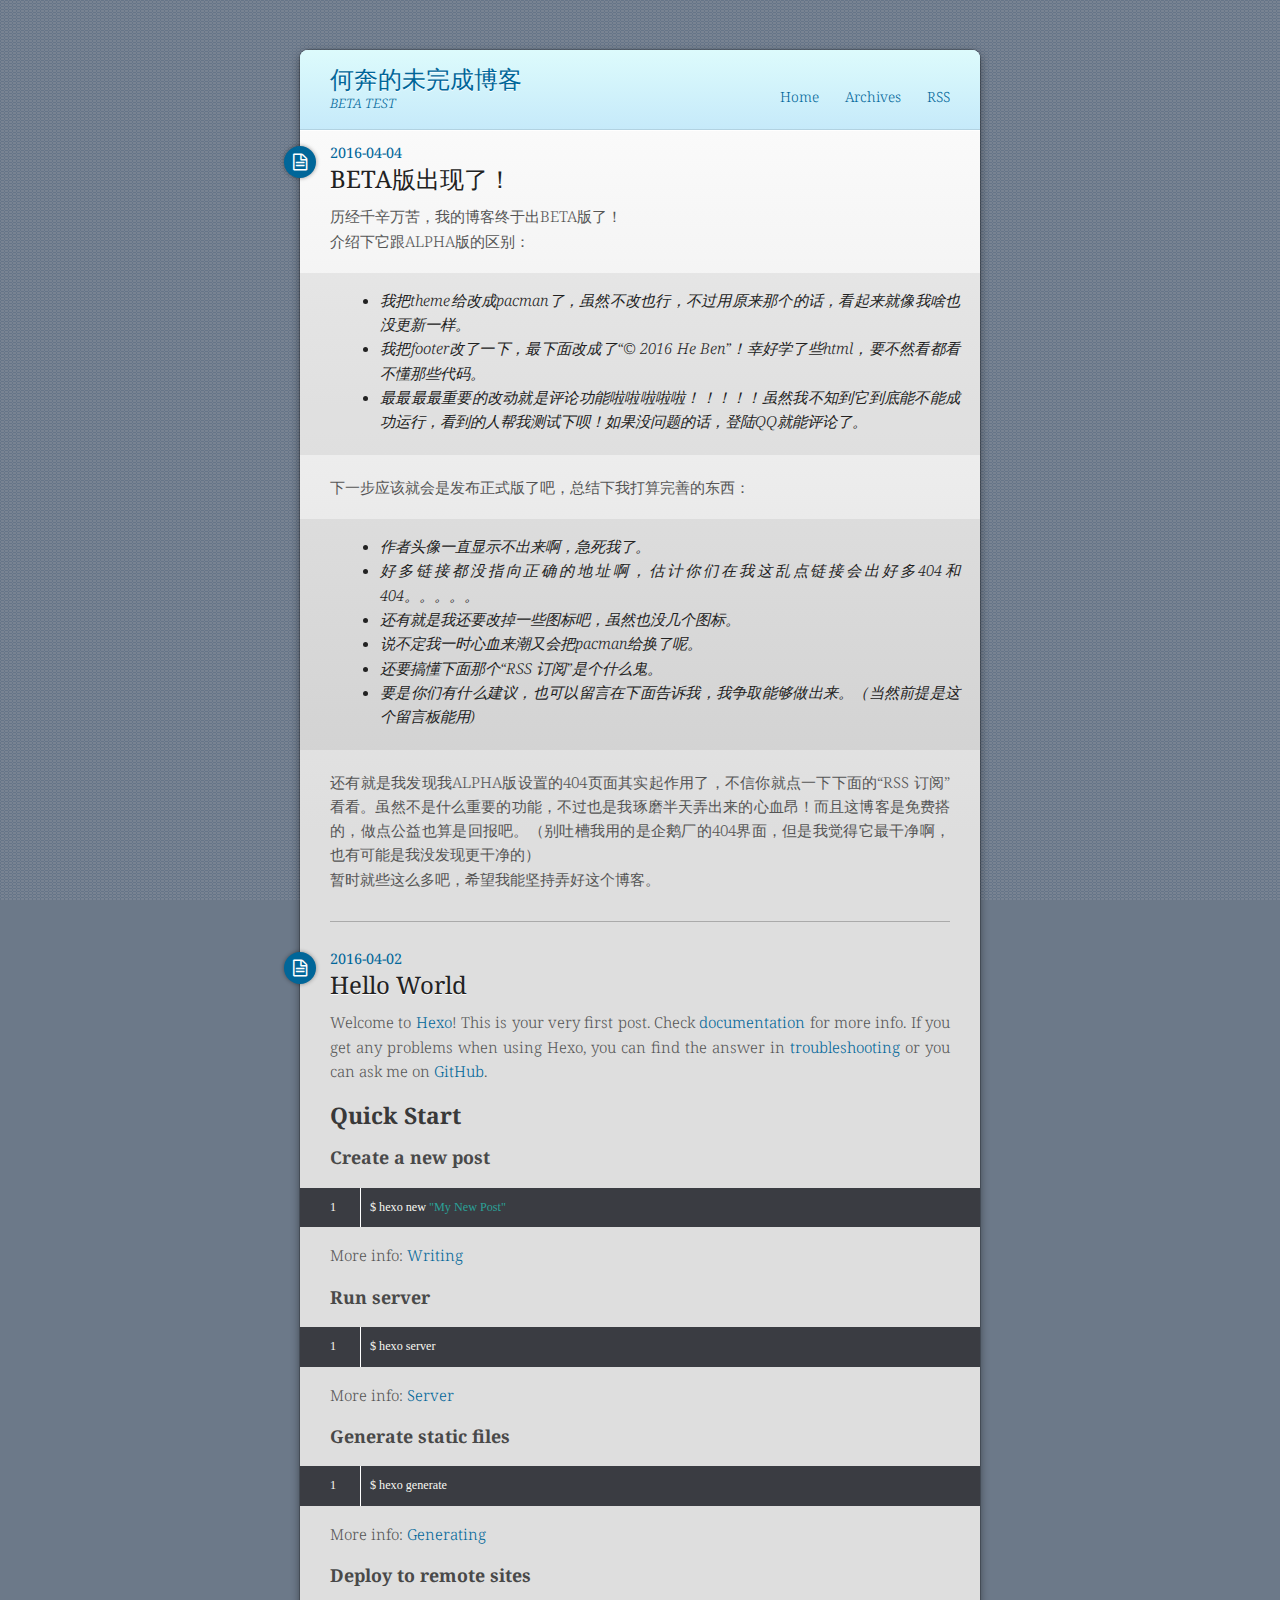
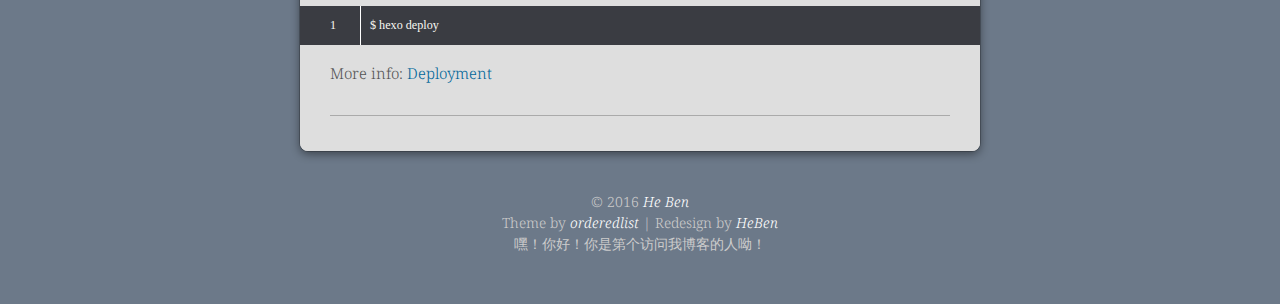
==== commit 93119008: "Site updated: 2016-05-22 20:56:27" ====
--- a/index.html
+++ b/index.html
@@ -170,9 +170,14 @@
 <div class="theme-copyright">
   Theme by <a href="https://github.com/orderedlist" target="_blank">orderedlist</a>
    | 
-  Redesign by <a href="http://heroicyang.com/" target="_blank">Heroic Yang</a>
+  Redesign by <a href="http://heroicyang.com/" target="_blank">HeBen</a>
 </div>
-<div class="clearfix"></div></footer>
+<div class="clearfix"></div>
+<script async src="https://dn-lbstatics.qbox.me/busuanzi/2.3/busuanzi.pure.mini.js">
+</script>
+<span id="busuanzi_container_site_pv">
+    嘿！你好！你是第<span id="busuanzi_value_site_pv"></span>个访问我博客的人呦！
+</span></footer>
   <script src="//ajax.googleapis.com/ajax/libs/jquery/1.8/jquery.min.js"></script>
 <script src="/js/scale.fix.js"></script>
 <script src="/js/jquery.imagesloaded.min.js"></script>
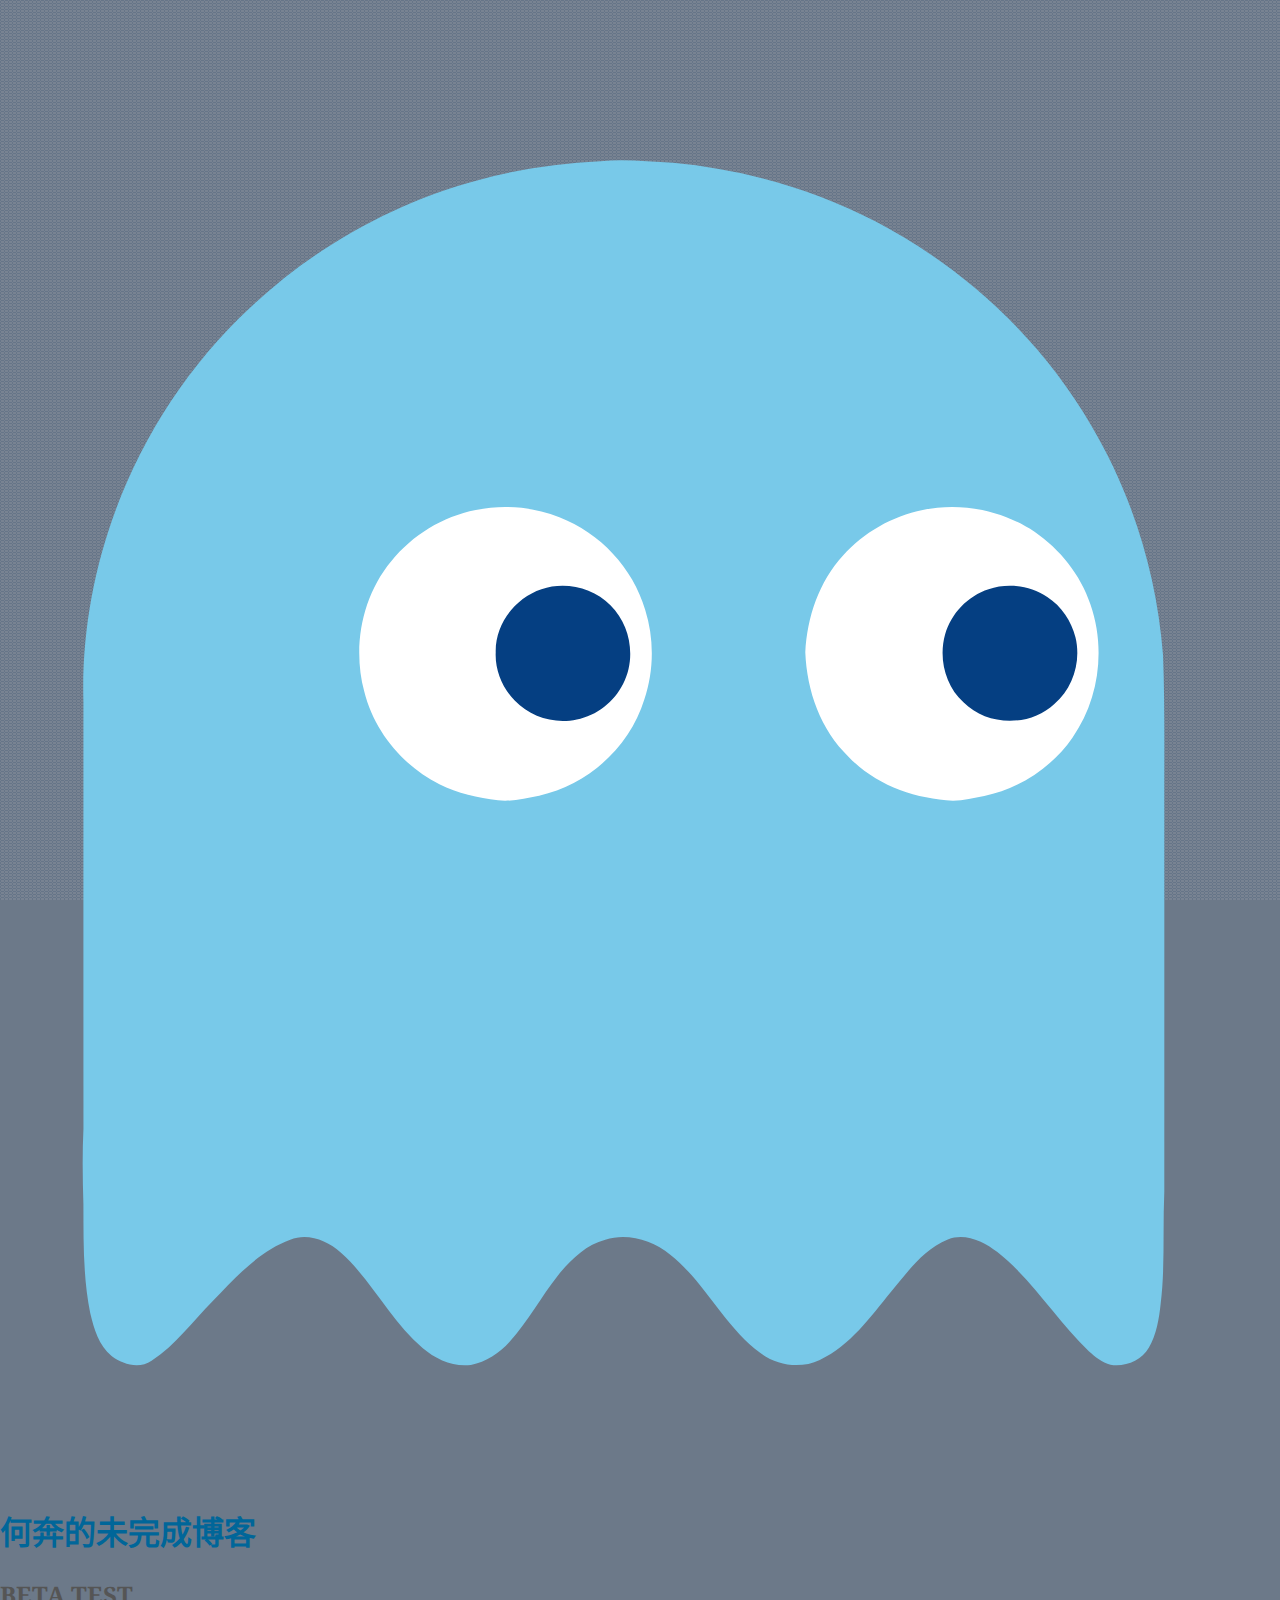
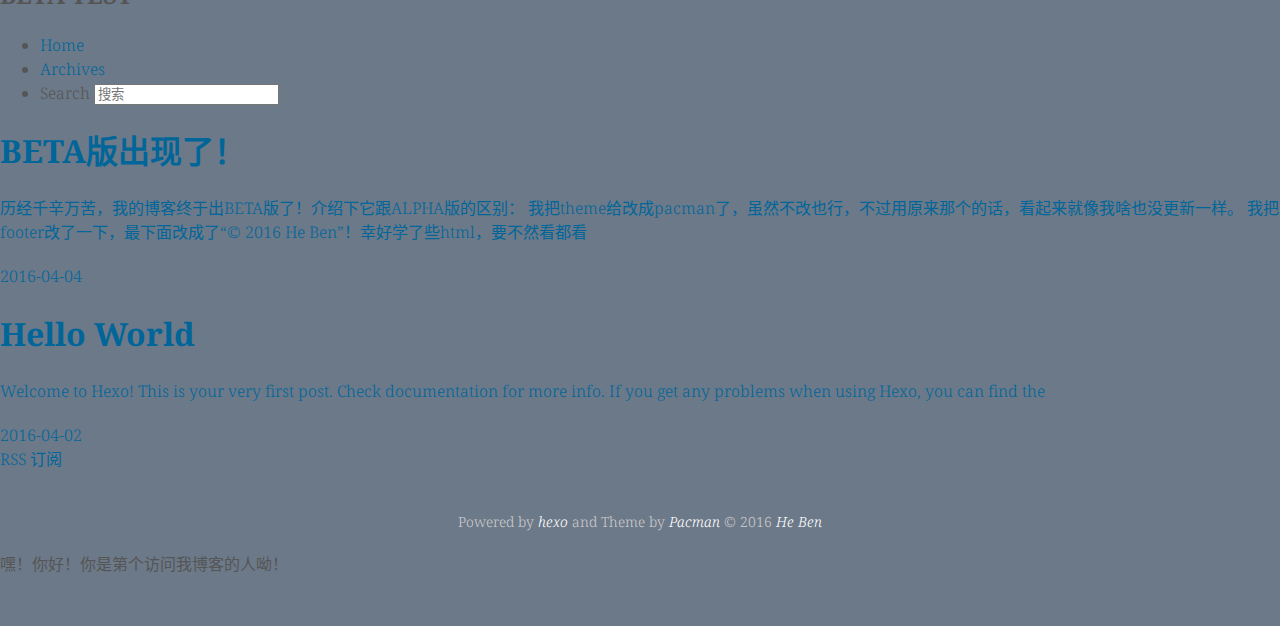
==== commit 7e69a8bb: "Site updated: 2016-05-22 21:16:12" ====
--- a/index.html
+++ b/index.html
@@ -1,210 +1,199 @@
-<!DOCTYPE HTML>
-<html>
+
+ <!DOCTYPE HTML>
+<html lang="zh-CN">
 <head>
-  <meta charset="utf-8">
-  <meta http-equiv="X-UA-Compatible" content="chrome=1">
+  <meta charset="UTF-8">
   
-  <title>何奔的未完成博客</title>
-  <meta name="viewport" content="width=device-width, initial-scale=1, maximum-scale=1, user-scalable=no">
-  
+    <title>何奔的未完成博客</title>
+    <meta name="viewport" content="width=device-width, initial-scale=1, maximum-scale=3, minimum-scale=1">
+    
     <meta name="author" content="He Ben">
-  
-  
-  <meta name="description" content="何奔的博客">
-<meta property="og:type" content="website">
-<meta property="og:title" content="何奔的未完成博客">
-<meta property="og:url" content="https://github.com/heben0011/index.html">
-<meta property="og:site_name" content="何奔的未完成博客">
-<meta property="og:description" content="何奔的博客">
-<meta name="twitter:card" content="summary">
-<meta name="twitter:title" content="何奔的未完成博客">
-<meta name="twitter:description" content="何奔的博客">
-  
-    <link rel="alternate" href="/atom.xml" title="何奔的未完成博客" type="application/atom+xml">
-  
-  
-    <link rel="icon" type="image/x-icon" href="/favicon.ico">
-  
-  <link rel="stylesheet" href="/css/style.css">
-  <!--[if lt IE 9]><script src="//html5shiv.googlecode.com/svn/trunk/html5.js"></script><![endif]-->
-  
+    
+    <meta name="description" content="何奔的博客">
+    
+    
+    
+    
+    
+    <link rel="icon" href="/img/favicon.ico">
+    
+    
+    <link rel="apple-touch-icon" href="/img/pacman.jpg">
+    <link rel="apple-touch-icon-precomposed" href="/img/pacman.jpg">
+    
+    <link rel="stylesheet" href="/css/style.css">
 </head>
 
-<body>
-  <div class="wrapper">
-    <header id="header">
-  <div class="title">
-    <h1><a href="/">何奔的未完成博客</a></h1>
-    <p><a href="/">BETA TEST</a></p>
-  </div>
-  <nav class="nav">
-    <ul>
-      
-        <li><a href="/">Home</a></li>
-      
-        <li><a href="/archives">Archives</a></li>
-      
-      
-        <li><a href="/atom.xml">RSS</a></li>
-      
-    </ul>
-    <div class="clearfix"></div>
-  </nav>
-  <div class="clearfix"></div>
-</header>
-    <div class="content">
+  <body>
+    <header>
+      <div>
+		
+			<div id="imglogo">
+				<a href="/"><img src="/img/logo.svg" alt="何奔的未完成博客" title="何奔的未完成博客"/></a>
+			</div>
+			
+			<div id="textlogo">
+				<h1 class="site-name"><a href="/" title="何奔的未完成博客">何奔的未完成博客</a></h1>
+				<h2 class="blog-motto">BETA TEST</h2>
+			</div>
+			<div class="navbar"><a class="navbutton navmobile" href="#" title="菜单">
+			</a></div>
+			<nav class="animated">
+				<ul>
+					
+						<li><a href="/">Home</a></li>
+					
+						<li><a href="/archives">Archives</a></li>
+					
+					<li>
+					
+					<form class="search" action="//google.com/search" method="get" accept-charset="utf-8">
+						<label>Search</label>
+						<input type="text" id="search" name="q" autocomplete="off" maxlength="20" placeholder="搜索" />
+						<input type="hidden" name="q" value="site:github.com/heben0011">
+					</form>
+					
+					</li>
+				</ul>
+			</nav>			
+</div>
+
+    </header>
+    <div id="container">
+      <div id="main">
+
+  <section class="post" itemscope itemprop="blogPost">
+  
+    <a href="/2016/04/04/BETA版出现了！/" title="BETA版出现了！" itemprop="url">
+  
+    <h1 itemprop="name">BETA版出现了！</h1>
+    
+     
+           <p itemprop="description" >历经千辛万苦，我的博客终于出BETA版了！介绍下它跟ALPHA版的区别：
 
 
+我把theme给改成pacman了，虽然不改也行，不过用原来那个的话，看起来就像我啥也没更新一样。
+我把footer改了一下，最下面改成了“© 2016 He Ben”！幸好学了些html，要不然看都看</p>
+        
+    
+    <time datetime="2016-04-03T16:15:48.000Z" itemprop="datePublished">2016-04-04</time>
+  </a>
+</section>
+
+  <section class="post" itemscope itemprop="blogPost">
+  
+    <a href="/2016/04/02/hello-world/" title="Hello World" itemprop="url">
+  
+    <h1 itemprop="name">Hello World</h1>
+    
+     
+           <p itemprop="description" >Welcome to Hexo! This is your very first post. Check documentation for more info. If you get any problems when using Hexo, you can find the </p>
+        
+    
+    <time datetime="2016-04-02T09:28:48.099Z" itemprop="datePublished">2016-04-02</time>
+  </a>
+</section>
 
 
-  
-    <article class="post">
-  <header>
-    
-      <div class="icon"></div>
-      <a href="/2016/04/04/BETA版出现了！/">
-  <time datetime="2016-04-03T16:15:48.000Z">
-    2016-04-04
-  </time>
-</a>
-    
-    
-  
-    <h1 class="title"><a href="/2016/04/04/BETA版出现了！/">BETA版出现了！</a></h1>
-  
+</div>
+      <div class="openaside"><a class="navbutton" href="#" title="显示侧边栏"></a></div>
 
-  </header>
-  
-  <div class="entry">
-    
-      <p>历经千辛万苦，我的博客终于出BETA版了！<br>介绍下它跟ALPHA版的区别：</p>
-<blockquote>
-<ul>
-<li>我把theme给改成pacman了，虽然不改也行，不过用原来那个的话，看起来就像我啥也没更新一样。</li>
-<li>我把footer改了一下，最下面改成了“© 2016 He Ben”！幸好学了些html，要不然看都看不懂那些代码。</li>
-<li>最最最最重要的改动就是评论功能啦啦啦啦啦！！！！！虽然我不知到它到底能不能成功运行，看到的人帮我测试下呗！如果没问题的话，登陆QQ就能评论了。</li>
-</ul>
-</blockquote>
-<p>下一步应该就会是发布正式版了吧，总结下我打算完善的东西：</p>
-<blockquote>
-<ul>
-<li>作者头像一直显示不出来啊，急死我了。</li>
-<li>好多链接都没指向正确的地址啊，估计你们在我这乱点链接会出好多404和404。。。。。</li>
-<li>还有就是我还要改掉一些图标吧，虽然也没几个图标。</li>
-<li>说不定我一时心血来潮又会把pacman给换了呢。</li>
-<li>还要搞懂下面那个“RSS 订阅”是个什么鬼。</li>
-<li>要是你们有什么建议，也可以留言在下面告诉我，我争取能够做出来。（当然前提是这个留言板能用)</li>
-</ul>
-</blockquote>
-<p>还有就是我发现我ALPHA版设置的404页面其实起作用了，不信你就点一下下面的“RSS 订阅”看看。虽然不是什么重要的功能，不过也是我琢磨半天弄出来的心血昂！而且这博客是免费搭的，做点公益也算是回报吧。（别吐槽我用的是企鹅厂的404界面，但是我觉得它最干净啊，也有可能是我没发现更干净的）<br>暂时就些这么多吧，希望我能坚持弄好这个博客。</p>
-
-    
-  </div>
-  <footer class="end-sep">
-    
-      
-      
-    
-    <div class="clearfix"></div>
-  </footer>
-</article>
-
-
-  
-    <article class="post">
-  <header>
-    
-      <div class="icon"></div>
-      <a href="/2016/04/02/hello-world/">
-  <time datetime="2016-04-02T09:28:48.099Z">
-    2016-04-02
-  </time>
-</a>
-    
-    
-  
-    <h1 class="title"><a href="/2016/04/02/hello-world/">Hello World</a></h1>
-  
-
-  </header>
-  
-  <div class="entry">
-    
-      <p>Welcome to <a href="https://hexo.io/" target="_blank" rel="external">Hexo</a>! This is your very first post. Check <a href="https://hexo.io/docs/" target="_blank" rel="external">documentation</a> for more info. If you get any problems when using Hexo, you can find the answer in <a href="https://hexo.io/docs/troubleshooting.html" target="_blank" rel="external">troubleshooting</a> or you can ask me on <a href="https://github.com/hexojs/hexo/issues">GitHub</a>.</p>
-<h2 id="Quick-Start"><a href="#Quick-Start" class="headerlink" title="Quick Start"></a>Quick Start</h2><h3 id="Create-a-new-post"><a href="#Create-a-new-post" class="headerlink" title="Create a new post"></a>Create a new post</h3><figure class="highlight bash"><table><tr><td class="gutter"><pre><span class="line">1</span><br></pre></td><td class="code"><pre><span class="line">$ hexo new <span class="string">"My New Post"</span></span><br></pre></td></tr></table></figure>
-<p>More info: <a href="https://hexo.io/docs/writing.html" target="_blank" rel="external">Writing</a></p>
-<h3 id="Run-server"><a href="#Run-server" class="headerlink" title="Run server"></a>Run server</h3><figure class="highlight bash"><table><tr><td class="gutter"><pre><span class="line">1</span><br></pre></td><td class="code"><pre><span class="line">$ hexo server</span><br></pre></td></tr></table></figure>
-<p>More info: <a href="https://hexo.io/docs/server.html" target="_blank" rel="external">Server</a></p>
-<h3 id="Generate-static-files"><a href="#Generate-static-files" class="headerlink" title="Generate static files"></a>Generate static files</h3><figure class="highlight bash"><table><tr><td class="gutter"><pre><span class="line">1</span><br></pre></td><td class="code"><pre><span class="line">$ hexo generate</span><br></pre></td></tr></table></figure>
-<p>More info: <a href="https://hexo.io/docs/generating.html" target="_blank" rel="external">Generating</a></p>
-<h3 id="Deploy-to-remote-sites"><a href="#Deploy-to-remote-sites" class="headerlink" title="Deploy to remote sites"></a>Deploy to remote sites</h3><figure class="highlight bash"><table><tr><td class="gutter"><pre><span class="line">1</span><br></pre></td><td class="code"><pre><span class="line">$ hexo deploy</span><br></pre></td></tr></table></figure>
-<p>More info: <a href="https://hexo.io/docs/deployment.html" target="_blank" rel="external">Deployment</a></p>
-
-    
-  </div>
-  <footer class="end-sep">
-    
-      
-      
-    
-    <div class="clearfix"></div>
-  </footer>
-</article>
-
+<div id="asidepart">
+<div class="closeaside"><a class="closebutton" href="#" title="隐藏侧边栏"></a></div>
+<aside class="clearfix">
 
   
 
-  <nav id="pagination">
   
-  
-  <div class="clearfix"></div>
-</nav>
 
+  <div class="rsspart">
+	<a href="null" target="_blank" title="rss">RSS 订阅</a>
 </div>
-  </div>
-  <footer id="footer"><div class="copyright">
-  
-  &copy; 2016 <a href="/">He Ben</a>
-  
+
+</aside>
 </div>
-<div class="theme-copyright">
-  Theme by <a href="https://github.com/orderedlist" target="_blank">orderedlist</a>
-   | 
-  Redesign by <a href="http://heroicyang.com/" target="_blank">HeBen</a>
+    </div>
+    <footer><div id="footer" >
+	
+	<div class="line">
+		<span></span>
+		<div class="author"></div>
+	</div>
+	
+	
+	<div class="social-font clearfix">
+		
+		<a href="http://weibo.com/http://weibo.com/3191573155" target="_blank" title="weibo"></a>
+		
+		
+		
+		<a href="https://github.com/https://github.com/heben0011" target="_blank" title="github"></a>
+		
+		
+		
+	</div>
+		<p class="copyright">Powered by <a href="http://hexo.io" target="_blank" title="hexo">hexo</a> and Theme by <a href="https://github.com/A-limon/pacman" target="_blank" title="Pacman">Pacman</a> © 2016 
+		
+		<a href="https://github.com/heben0011" target="_blank" title="He Ben">He Ben</a>
+		
+		</p>
 </div>
-<div class="clearfix"></div>
 <script async src="https://dn-lbstatics.qbox.me/busuanzi/2.3/busuanzi.pure.mini.js">
 </script>
 <span id="busuanzi_container_site_pv">
     嘿！你好！你是第<span id="busuanzi_value_site_pv"></span>个访问我博客的人呦！
 </span></footer>
-  <script src="//ajax.googleapis.com/ajax/libs/jquery/1.8/jquery.min.js"></script>
-<script src="/js/scale.fix.js"></script>
-<script src="/js/jquery.imagesloaded.min.js"></script>
-<script src="/js/gallery.js"></script>
-
-
+    <script src="/js/jquery-2.1.0.min.js"></script>
 <script type="text/javascript">
-  var duoshuoQuery = { short_name: 'heben0011' };
-  (function() {
-    var ds = document.createElement('script');
-    ds.type = 'text/javascript';
-    ds.async = true;
-    ds.src = 'http://static.duoshuo.com/embed.js';
-    ds.charset = 'UTF-8';
-    (document.getElementsByTagName('head')[0] || document.getElementsByTagName('body')[0]).appendChild(ds);
-  })();
+$(document).ready(function(){ 
+  $('.navbar').click(function(){
+    $('header nav').toggleClass('shownav');
+  });
+  var myWidth = 0;
+  function getSize(){
+    if( typeof( window.innerWidth ) == 'number' ) {
+      myWidth = window.innerWidth;
+    } else if( document.documentElement && document.documentElement.clientWidth) {
+      myWidth = document.documentElement.clientWidth;
+    };
+  };
+  var m = $('#main'),
+      a = $('#asidepart'),
+      c = $('.closeaside'),
+      o = $('.openaside');
+  $(window).resize(function(){
+    getSize(); 
+    if (myWidth >= 1024) {
+      $('header nav').removeClass('shownav');
+    }else
+    {
+      m.removeClass('moveMain');
+      a.css('display', 'block').removeClass('fadeOut');
+      o.css('display', 'none');
+        
+    }
+  });
+  c.click(function(){
+    a.addClass('fadeOut').css('display', 'none');
+    o.css('display', 'block').addClass('fadeIn');
+    m.addClass('moveMain');
+  });
+  o.click(function(){
+    o.css('display', 'none').removeClass('beforeFadeIn');
+    a.css('display', 'block').removeClass('fadeOut').addClass('fadeIn');      
+    m.removeClass('moveMain');
+  });
+  $(window).scroll(function(){
+    o.css("top",Math.max(80,260-$(this).scrollTop()));
+  });
+});
 </script>
 
 
 
-<link rel="stylesheet" href="/fancybox/jquery.fancybox.css" media="screen" type="text/css">
-<script src="/fancybox/jquery.fancybox.pack.js"></script>
-<script type="text/javascript">
-  (function($){
-    $('.fancybox').fancybox();
-  })(jQuery);
-</script>
 
-</body>
-</html>+
+
+
+  </body>
+ </html>
